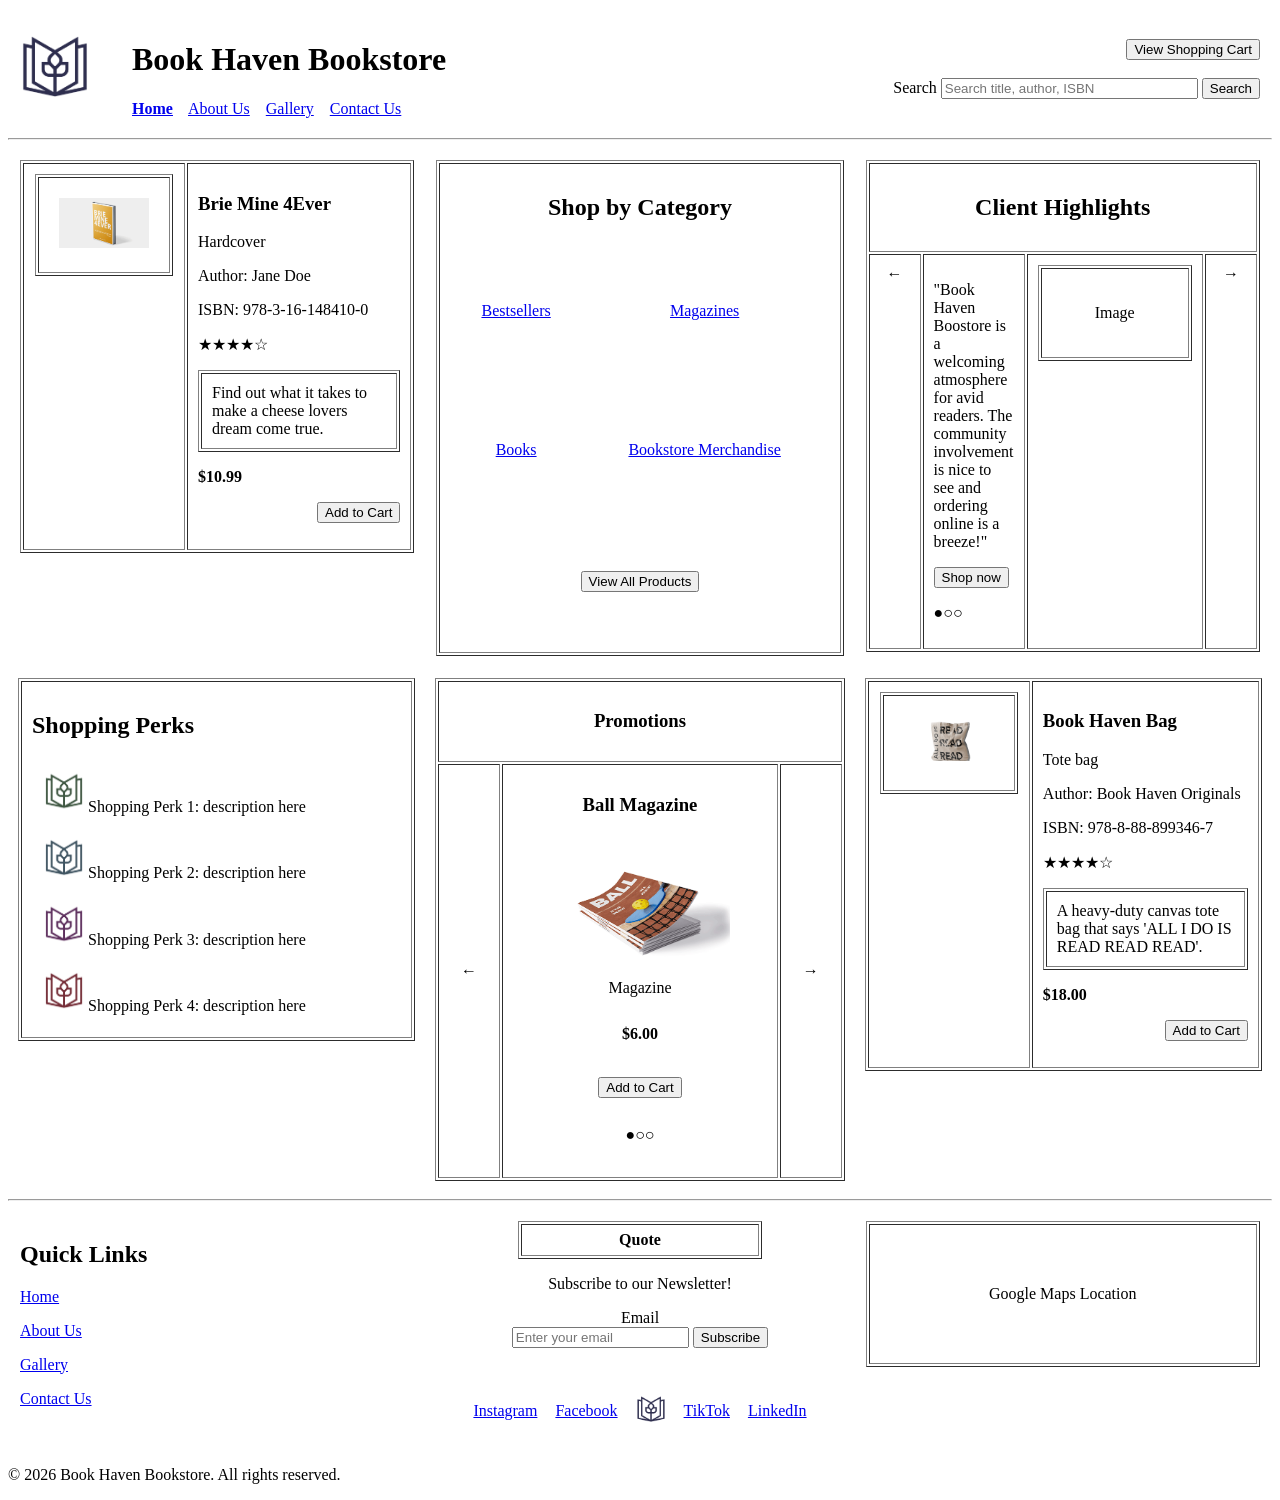
==== index.html @ 4f96eaf3 "Finished Touchstone 2.1 : Four HTML Pages" ====
<!DOCTYPE html>
<html lang="en">
    <head>
        <meta charset="UTF-8"/>
        <meta name="viewport" content="width=device-width, initial-scale=1.0"/>
        <title>Book Haven | Home</title>
        <!--Empty css stylesheet until next touchstone-->
        <link rel="stylesheet" href="style.css"/>
    </head>

    <body>
        <!--Header-->
        <header>
            <table width="100%" cellpadding="10">
                <tr valign="middle">
                    <!--Logo-->
                    <td width="90">
                        <a href="index.html">
                            <img src="images/logos/Client3_LogoPalette2_2E2E4E.png" alt="Book Haven Logo" width="70">
                        </a>
                    </td>

                    <!--Page Title + Nav-->
                    <td>
                        <h1>Book Haven Bookstore</h1>
                        <nav aria-label="Main Navigation">
                            <a href="index.html"><strong><u>Home</u></strong></a> &nbsp;&nbsp;
                            <a href="about.html">About Us</a> &nbsp;&nbsp;
                            <a href="gallery.html">Gallery</a> &nbsp;&nbsp;
                            <a href="contact.html">Contact Us</a>
                        </nav>
                    </td>
                    <!--View Shopping Cart + Search Bar-->
                    <td align="right">
                        <button type="button">View Shopping Cart</button>
                        <br><br>
                        <label for="search">Search</label>
                        <input type="search" id="search" name="search" size="30" placeholder="Search title, author, ISBN"/>
                        <button type="button">Search</button>
                    </td>
                </tr>
            </table>
        </header>
        <hr/>

        <!--Main content: 3 x 2 -->
        <main>
            <!--Row 1-->
            <table width="100%" cellpadding="10" height="100%">
                <tr valign="top">
                    <!--LEFT: Product Card-->
                    <td width="33%">
                        <section aria-label="Product Card">
                            <table width="100%" border="1" cellpadding="10" height="100%">
                                <tr valign="top">
                                    <td width="140" align="center">
                                        <table border="1" cellpadding="20" width="120">
                                            <tr>
                                                <td align="center">
                                                    <img src="images/products/Client3_Book1.png" alt="Brie Mine 4Ever Book Cover" width="90"/>
                                                </td>
                                            </tr>
                                        </table>
                                    </td>

                                    <td>
                                        <h3>Brie Mine 4Ever</h3>
                                        <!--Format Type-->
                                         <span class="format-tag">Hardcover</span>

                                        <!--Wireframe Search Reqs: Author and ISBN-->
                                        <p>Author: Jane Doe</p>
                                        <p>ISBN: 978-3-16-148410-0</p>

                                        <!--Product Rating-->
                                        <p>&#9733;&#9733;&#9733;&#9733;&#9734;</p>
                                        <table width="100%" border="1" cellpadding="10">
                                            <tr>
                                                <td>
                                                    Find out what it takes to make a cheese lovers dream come true.
                                                </td>
                                             </tr>
                                        </table>

                                        <!--Price Label-->
                                        <p><strong>$10.99</strong></p>

                                        <p align="right">
                                            <button type="button">Add to Cart</button>
                                        </p>
                                    </td>
                                </tr>
                            </table>
                        </section>
                    </td>
                    
                    <!--CENTER: Shop by Category-->
                    <td width="34%" align="center">
                        <section aria-label="Shop by Category">
                            <table width="100%" border="1" cellpadding="10" height="100%">
                                <tr>
                                    <td align="center">
                                        <h2>Shop by Category</h2>

                                        <table width="100%" cellpadding="10" height="280">
                                            <tr>
                                                <td align="center"><a href="gallery.html">Bestsellers</a></td>
                                                <td align="center"><a href="gallery.html">Magazines</a></td>
                                            </tr>
                                            <tr>
                                                <td align="center"><a href="gallery.html">Books</a></td>
                                                <td align="center"><a href="gallery.html">Bookstore Merchandise</a></td>
                                            </tr>
                                        </table>

                                        <p>&nbsp;</p>
                                        <a href="gallery.html"><button type="button">View All Products</button></a>
                                        <p>&nbsp;</p>
                                    </td>
                                </tr>
                            </table>
                        </section>
                    </td>

                    <!--RIGHT: Client Highlights-->
                    <td width="33%">
                        <section aria-label="Client Highlights">
                            <table width="100%" border="1" cellpadding="10" height="100%">
                                <tr>
                                    <td colspan="4" align="center">
                                        <h2>Client Highlights</h2>
                                    </td>
                                </tr>

                                <tr valign="top">
                                    <!--left arrow-->
                                    <td width="40" align="center">&larr;</td>

                                    <!--text on left-->
                                    <td>
                                        <p>
                                            "Book Haven Boostore is a welcoming atmosphere for avid readers. The community involvement is nice to see and ordering online is a breeze!"
                                        </p>
                                        <a href="gallery.html"><button type="button">Shop now</button></a>

                                        <p align="left">&#9679;&#9675;&#9675;</p>
                                    </td>

                                    <!--Image placeholder box on right-->
                                    <td width="180" align="center">
                                        <table width="100%" border="1" cellpadding="35">
                                            <tr>
                                                <td align="center">Image</td>
                                            </tr>
                                        </table>
                                    </td>

                                    <!--right arrow-->
                                    <td width="40" align="center">&rarr;</td>
                                </tr>
                            </table>
                        </section>
                    </td>
                </tr>
            </table>

            <table width="100%" cellpadding="10" cellspacing="0" height="100%">
                <!--Row 2-->
                <tr valign="top">
                    <!--LEFT: Shopping Perks-->
                    <td width="33%">
                        <section aria-label="Shopping Perks">
                            <table width="100%" border="1" cellpadding="10" height="100%"">
                                <tr>
                                    <td>
                                        <h2>Shopping Perks</h2>
                                        <table width="100%" cellpadding="10" height="100%">
                                            <tr>
                                                <td>
                                                    <img src="images/logos/Client3_LogoPalette2_3E5641.png" alt="Shopping Perk 1" width="40">
                                                    Shopping Perk 1: description here
                                                </td>
                                            </tr>
                                            <tr>
                                                <td>
                                                    <img src="images/logos/Client3_LogoPalette2_3F5461.png" alt="Shopping Perk 2" width="40">
                                                    Shopping Perk 2: description here
                                                </td>
                                            </tr>
                                            <tr>
                                                <td>
                                                    <img src="images/logos/Client3_LogoPalette2_5C2E5C.png" alt="Shopping Perk 3" width="40">
                                                    Shopping Perk 3: description here
                                                </td>
                                            </tr>
                                            <tr>
                                                <td>
                                                    <img src="images/logos/Client3_LogoPalette2_742C36.png" alt="Shopping Perk 4" width="40">
                                                    Shopping Perk 4: description here
                                                </td>
                                            </tr>
                                        </table>
                                    </td>
                                </tr>
                            </table>
                        </section>
                    </td>

                    <!--CENTER: Promo Carousel-->
                    <td width="34%" align="center">
                        <section aria-label="Promo Carousel">
                            <table width="100%" border="1" cellpadding="10" height="100%">
                                <tr>
                                    <td colspan="3" align="center">
                                        <h3>Promotions</h3>
                                    </td>
                                </tr>

                                <tr valign="middle">
                                    <td width="40" align="center">&larr;</td>

                                    <td align="center">
                                        <table width="100%" cellpadding="5">
                                            <tr>
                                                <h3>Ball Magazine</h3>
                                            </tr>
                                            <tr>
                                                <td align="center">
                                                    <img src="images/products/Client3_Magazine1.png" alt="Promo product image" width="180"/>
                                                </td>
                                            </tr>

                                            <br/>
                                            <!--Format Type-->
                                            <tr>
                                                <td align="center">
                                                    <span class="format-tag">Magazine</span>
                                            </tr>
                                                <td align="center">
                                                    <p><strong>$6.00</strong></p>
                                                    <br>
                                                    <button type="button">Add to Cart</button>
                                                    
                                                </td>
                                            </tr>
                                            <tr>
                                                <td colspan="2" align="center">
                                                    <p>&#9679;&#9675;&#9675;</p>
                                                </td>
                                            </tr>
                                        </table>
                                    </td>

                                    <td width="40" align="center">&rarr;</td>
                                </tr>
                            </table>
                        </section>
                    </td>

                    <!--RIGHT: Product Card-->
                    <td width="33%">
                        <section aria-label="Product Card 2">
                            <table width="100%" border="1" cellpadding="10" height="100%">
                                <tr valign="top">
                                    <td width="140" align="center">
                                        <table border="1" cellpadding="20" width="120">
                                            <tr>
                                                <td align="center">
                                                    <img src="images/products/Client3_ToteBag.png" alt="Book Haven Tote Bag" width="90"/>
                                                </td>
                                            </tr>
                                        </table>
                                    </td>

                                    <td>
                                        <!--Title-->
                                        <h3>Book Haven Bag</h3>
                                        <!--Format Type-->
                                        <span class="format-tag">Tote bag</span>

                                        <!--Wireframe Search Reqs: Author and ISBN-->
                                        <p>Author: Book Haven Originals</p>
                                        <p>ISBN: 978-8-88-899346-7</p>

                                        <!--Product Rating-->
                                        <p>&#9733;&#9733;&#9733;&#9733;&#9734;</p>
                                        <table width="100%" border="1" cellpadding="10">
                                            <tr>
                                                <td>
                                                    A heavy-duty canvas tote bag that says 'ALL I DO IS READ READ READ'.
                                                </td>
                                            </tr>
                                        </table>
                                        <!--Price Label-->
                                        <p><strong>$18.00</strong></p>
                                        <p align="right">
                                            <button type="button">Add to Cart</button>
                                        </p>
                                    </td>
                                </tr>
                            </table>
                        </section>
                    </td>
                </tr>
            </table>
        </main>

        <hr/>
        <!--Footer-->
        <footer>
            <table width="100%" cellpadding="10">
                <tr valign="top">
                    <!--Quick Links-->
                    <td width="33%">
                        <h2>Quick Links</h2>
                        <p><a href="index.html">Home</a></p>
                        <p><a href="about.html">About Us</a></p>
                        <p><a href="gallery.html">Gallery</a></p>
                        <p><a href="contact.html">Contact Us</a></p>
                    </td>
                    
                    <!--Newsletter-->
                    <td width="34%" align="center">
                        <table border="1" cellpadding="6" width="60%">
                            <tr>
                                <td align="center"><strong>Quote</strong></td>
                            </tr>
                        </table>
                        
                        <p>Subscribe to our Newsletter!</p>
                        
                        <form action="#" method="post">
                            <label for="email">Email</label><br>
                            <input type="email" id="email" name="email" placeholder="Enter your email" required/>
                            <button type="submit">Subscribe</button>
                        </form>
                        <br/>
                        
                        <br/>
                        <!--Social placeholders + logo-->
                        <table cellpadding="8">
                            <tr align="center">
                                <td><a href="#">Instagram</a></td>
                                <td><a href="#">Facebook</a></td>
                                <td>
                                    <a href="index.html">
                                        <img src="images/logos/Client3_LogoPalette2_2E2E4E.png" alt="Book Haven Logo" width="30"/>
                                    </a>
                                </td>
                                <td><a href="#">TikTok</a></td>
                                <td><a href="#">LinkedIn</a></td>
                            </tr>
                        </table>
                    </td>
                    
                    <!--Map placeholder-->
                    <td width="33%" align="center">
                        <table width="100%" border="1" cellpadding="60">
                            <tr>
                                <td align="center">Google Maps Location</td>
                            </tr>
                        </table>
                    </td>
                </tr>
            </table>

        <p>&copy; 2026 Book Haven Bookstore. All rights reserved.</p>
        </footer>
    </body>
</html>
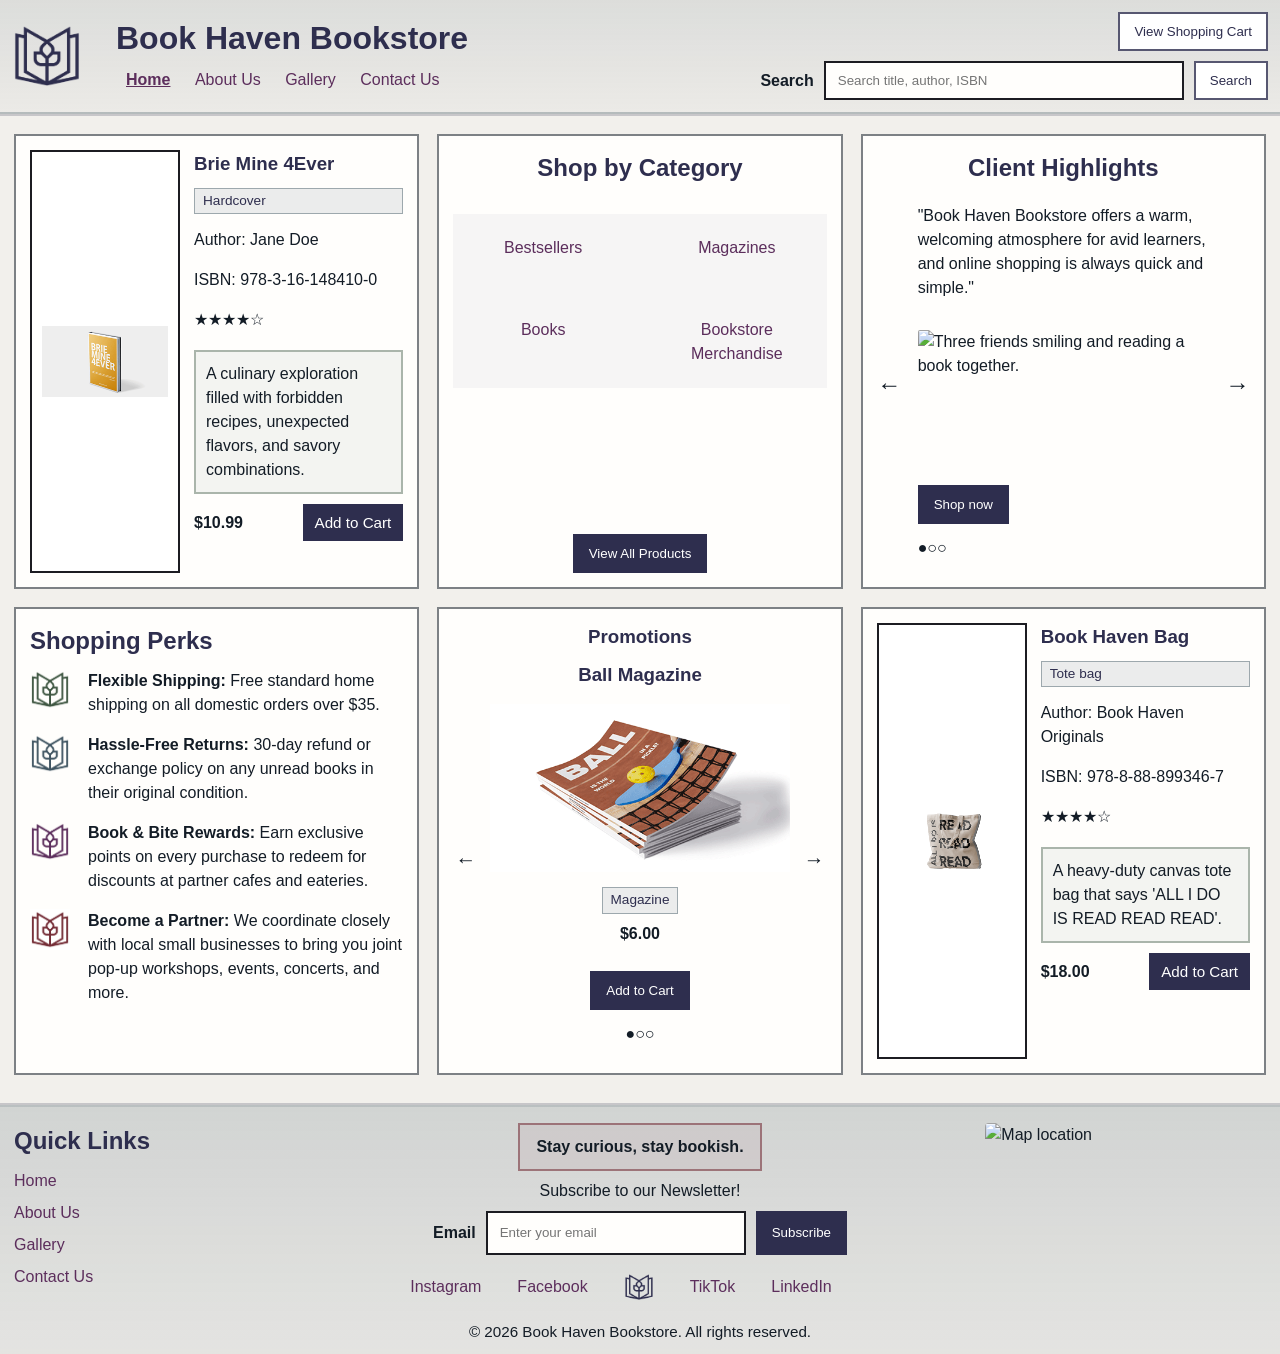
==== commit 906d420b: "Added CSS Stylesheet for Touchstone Task 2.2" ====
--- a/index.html
+++ b/index.html
@@ -4,367 +4,257 @@
         <meta charset="UTF-8"/>
         <meta name="viewport" content="width=device-width, initial-scale=1.0"/>
         <title>Book Haven | Home</title>
-        <!--Empty css stylesheet until next touchstone-->
         <link rel="stylesheet" href="style.css"/>
     </head>
 
     <body>
         <!--Header-->
-        <header>
-            <table width="100%" cellpadding="10">
-                <tr valign="middle">
-                    <!--Logo-->
-                    <td width="90">
-                        <a href="index.html">
-                            <img src="images/logos/Client3_LogoPalette2_2E2E4E.png" alt="Book Haven Logo" width="70">
-                        </a>
-                    </td>
-
-                    <!--Page Title + Nav-->
-                    <td>
-                        <h1>Book Haven Bookstore</h1>
-                        <nav aria-label="Main Navigation">
-                            <a href="index.html"><strong><u>Home</u></strong></a> &nbsp;&nbsp;
-                            <a href="about.html">About Us</a> &nbsp;&nbsp;
-                            <a href="gallery.html">Gallery</a> &nbsp;&nbsp;
-                            <a href="contact.html">Contact Us</a>
-                        </nav>
-                    </td>
-                    <!--View Shopping Cart + Search Bar-->
-                    <td align="right">
-                        <button type="button">View Shopping Cart</button>
-                        <br><br>
+        <header class="site-header">
+            <div class="container header-bar">
+                <a class="header-logo" href="index.html">
+                    <img src="images/logos/Client3_LogoPalette2_2E2E4E.png" alt="Book Haven Bookstore Logo" width="70">
+                </a>
+
+                <div class="header-main">
+                    <h1 class="site-title">Book Haven Bookstore</h1>
+
+                    <nav class="site-nav" aria-label="Main Navigation">
+                        <a class="is-active" href="index.html">Home</a>
+                        <a href="about.html">About Us</a>
+                        <a href="gallery.html">Gallery</a>
+                        <a href="contact.html">Contact Us</a>
+                    </nav>
+                </div>
+
+                <div class="header-actions">
+                    <button class="btn btn--ghost" type="button" id="openCartBtn">View Shopping Cart</button>
+
+                    <form class="search-row" action="#" method="get" role="search">
                         <label for="search">Search</label>
-                        <input type="search" id="search" name="search" size="30" placeholder="Search title, author, ISBN"/>
-                        <button type="button">Search</button>
-                    </td>
-                </tr>
-            </table>
+                        <input type="search" id="search" name="search" placeholder="Search title, author, ISBN">
+                        <button class="btn btn--ghost" type="submit">Search</button>
+                    </form>
+                </div>
+            </div>
         </header>
+        
         <hr/>
 
         <!--Main content: 3 x 2 -->
         <main>
             <!--Row 1-->
-            <table width="100%" cellpadding="10" height="100%">
-                <tr valign="top">
-                    <!--LEFT: Product Card-->
-                    <td width="33%">
-                        <section aria-label="Product Card">
-                            <table width="100%" border="1" cellpadding="10" height="100%">
-                                <tr valign="top">
-                                    <td width="140" align="center">
-                                        <table border="1" cellpadding="20" width="120">
-                                            <tr>
-                                                <td align="center">
-                                                    <img src="images/products/Client3_Book1.png" alt="Brie Mine 4Ever Book Cover" width="90"/>
-                                                </td>
-                                            </tr>
-                                        </table>
-                                    </td>
-
-                                    <td>
-                                        <h3>Brie Mine 4Ever</h3>
-                                        <!--Format Type-->
-                                         <span class="format-tag">Hardcover</span>
-
-                                        <!--Wireframe Search Reqs: Author and ISBN-->
-                                        <p>Author: Jane Doe</p>
-                                        <p>ISBN: 978-3-16-148410-0</p>
-
-                                        <!--Product Rating-->
-                                        <p>&#9733;&#9733;&#9733;&#9733;&#9734;</p>
-                                        <table width="100%" border="1" cellpadding="10">
-                                            <tr>
-                                                <td>
-                                                    Find out what it takes to make a cheese lovers dream come true.
-                                                </td>
-                                             </tr>
-                                        </table>
-
-                                        <!--Price Label-->
-                                        <p><strong>$10.99</strong></p>
-
-                                        <p align="right">
-                                            <button type="button">Add to Cart</button>
-                                        </p>
-                                    </td>
-                                </tr>
-                            </table>
-                        </section>
-                    </td>
+            <div class="container home">
+                <section class="grid-3" aria-label="Home Row 1">
+                    <!--LEFT: Product Card -->
+                    <article class="card" aria-label="Product Card">
+                        <div class="card_body product">
+                            <div class="product_img">
+                                <img src="images/products/Client3_Book1.png" alt="Brie Mine 4Ever Book Cover" width="90">
+                            </div>
+
+                            <div class="product_content">
+                                <h3>Brie Mine 4Ever</h3>
+                                <span class="format-tag">Hardcover</span>
+                                
+                                <!--Wireframe Search Reqs: Author and ISBN-->
+                                <p>Author: Jane Doe</p>
+                                <p>ISBN: 978-3-16-148410-0</p>
+
+                                <p class="rating">&#9733;&#9733;&#9733;&#9733;&#9734;</p>
+
+                                <div class="product_desc">
+                                    A culinary exploration filled with forbidden recipes, unexpected flavors, and savory combinations.
+                                </div>
+
+                                <div class="product_footer">
+                                    <p class="price">$10.99</p>
+                                    <button class="btn btn--primary" type="button">Add to Cart</button>
+                                </div>
+                            </div>
+                        </div>
+                    </article>
+
+                    <!-- CENTER: Shop by Category -->
+                    <article class="card" aria-label="Shop by Category">
+                        <div class="card_body center">
+                            <h2>Shop by Category</h2>
+
+                            <div class="category-grid" aria-label="Categories">
+                                <a href="gallery.html" class="category-link">Bestsellers</a>
+                                <a href="gallery.html" class="category-link">Magazines</a>
+                                <a href="gallery.html" class="category-link">Books</a>
+                                <a href="gallery.html" class="category-link">Bookstore Merchandise</a>
+                            </div>
+
+                            <div class="spacer"></div>
+
+                            <a href="gallery.html">
+                                <button class="btn btn--primary" type="button">View All Products</button>
+                            </a>
+                        </div>
+                    </article>
+
+                    <!-- RIGHT: Client Highlights -->
+                    <article class="card" aria-label="Client Highlights">
+                        <div class="card_body">
+                            <h2 class="center">Client Highlights</h2>
+
+                            <div class="highlights">
+                                <!-- left arrow -->
+                                <div class="highlights_arrow" aria-hidden="true">&larr;</div>
+
+                                <div class="highlights_content">
+                                    <p>
+                                        "Book Haven Bookstore offers a warm, welcoming atmosphere for avid learners, and online shopping is always quick and simple."
+                                    </p>
+
+                                    <img src="https://images.unsplash.com/photo-1739301674016-45dddb02e2dd?q=80&w=1170&auto=format&fit=crop&ixlib=rb-4.1.0&ixid=M3wxMjA3fDB8MHxwaG90by1wYWdlfHx8fGVufDB8fHx8fA%3D%3D" alt="Three friends smiling and reading a book together." class="highlights-img">
+
+                                    <a href="gallery.html">
+                                        <button class="btn btn--primary" type="button">Shop now</button>
+                                    </a>
+
+                                    <p class="dots">&#9679;&#9675;&#9675;</p>
+                                </div>
+                                <!-- right arrow -->
+                                <div class="highlights_arrow" aria-hidden="true">&rarr;</div>
+                            </div>
+                        </div>
+                    </article>
+                </section>
+
+                <!-- spacing between rows -->
+                <div class="row-gap" aria-hidden="true"></div>
+                <!--Row 2-->
+                <section class="grid-3" aria-label="Home Row 2">
+                    <!-- LEFT: Shopping Perks -->
+                    <article class="card" aria-label="Shopping Perks">
+                        <div class="card_body">
+                            <h2>Shopping Perks</h2>
+
+                            <ul class="perks" aria-label="Shopping perks list">
+                                <li class="perks_item">
+                                    <img src="images/logos/Client3_LogoPalette2_3E5641.png" alt="Shopping Perk 1" width="40">
+                                    <div><strong>Flexible Shipping:</strong> Free standard home shipping on all domestic orders over $35.</div>
+                                </li>
+                                <li class="perks_item">
+                                    <img src="images/logos/Client3_LogoPalette2_3F5461.png" alt="Shopping Perk 2" width="40">
+                                    <div><strong>Hassle-Free Returns:</strong> 30-day refund or exchange policy on any unread books in their original condition.</div>
+                                </li>
+                                <li class="perks_item">
+                                    <img src="images/logos/Client3_LogoPalette2_5C2E5C.png" alt="Shopping Perk 3" width="40">
+                                    <div><strong>Book & Bite Rewards:</strong> Earn exclusive points on every purchase to redeem for discounts at partner cafes and eateries.</div>
+                                </li>
+                                <li class="perks_item">
+                                    <img src="images/logos/Client3_LogoPalette2_742C36.png" alt="Shopping Perk 4" width="40">
+                                    <div><strong>Become a Partner:</strong> We coordinate closely with local small businesses to bring you joint pop-up workshops, events, concerts, and more.</div>
+                                </li>
+                            </ul>
+                        </div>
+                    </article>
+
+                    <!-- Promo Carousel -->
+                    <article class="card" aria-label="Promo Carousel">
+                        <div class="card_body center">
+                            <h3>Promotions</h3>
+
+                            <div class="promo">
+                                <div class="promo_arrow" aria-hidden="true">&larr;</div>
+
+                                <div class="promo_content">
+                                    <h3 class="promo_title">Ball Magazine</h3>
+
+                                    <img src="images/products/Client3_Magazine1.png" alt="Promotion Ball Magazine" width="180">
+
+                                    <div>
+                                        <span class="format-tag">Magazine</span>
+                                    </div>
+
+                                    <p class="price">$6.00</p>
+
+                                    <button class="btn btn--primary" type="button">Add to Cart</button>
+
+                                    <p class="dots">&#9679;&#9675;&#9675;</p>
+                                </div>
+
+                                <div class="promo_arrow" aria-hidden="true">&rarr;</div>
+                            </div>
+                        </div>
+                    </article>
+
+                    <!-- RIGHT: Product Card 2 -->
+                    <article class="card" aria-label="Product Card 2">
+                        <div class="card_body product">
+                            <div class="product_img">
+                                <img src="images/products/Client3_ToteBag.png" alt="Book Haven Tote Bag" width="90">
+                            </div>
+
+                            <div class="product_content">
+                                <h3>Book Haven Bag</h3>
+
+                                <span class="format-tag">Tote bag</span>
+
+                                <!--Wireframe Search Reqs: Author and ISBN-->
+                                <p>Author: Book Haven Originals</p>
+                                <p>ISBN: 978-8-88-899346-7</p>
+
+                                <p class="rating">&#9733;&#9733;&#9733;&#9733;&#9734;</p>
+
+                                <div class="product_desc">
+                                    A heavy-duty canvas tote bag that says 'ALL I DO IS READ READ READ'.
+                                </div>
+
+                                <div class="product_footer">
+                                    <p class="price">$18.00</p>
+                                    <button class="btn btn--primary" type="button">Add to Cart</button>
+                                </div>
+                            </div>
+                        </div>
+                    </article>
+                </section>
+            </div>
+        </main>
+
+        <hr/>
+
+        <!-- Footer -->
+        <footer class="site-footer">
+            <div class="container footer-grid">
+                <section>
+                    <h2>Quick Links</h2>
+                    <p><a href="index.html">Home</a></p>
+                    <p><a href="about.html">About Us</a></p>
+                    <p><a href="gallery.html">Gallery</a></p>
+                    <p><a href="contact.html">Contact Us</a></p>
+                </section>
+                
+                <section class="footer-center">
+                    <div class="quote-box"><strong>Stay curious, stay bookish.</strong></div>
+                    <p>Subscribe to our Newsletter!</p>
                     
-                    <!--CENTER: Shop by Category-->
-                    <td width="34%" align="center">
-                        <section aria-label="Shop by Category">
-                            <table width="100%" border="1" cellpadding="10" height="100%">
-                                <tr>
-                                    <td align="center">
-                                        <h2>Shop by Category</h2>
-
-                                        <table width="100%" cellpadding="10" height="280">
-                                            <tr>
-                                                <td align="center"><a href="gallery.html">Bestsellers</a></td>
-                                                <td align="center"><a href="gallery.html">Magazines</a></td>
-                                            </tr>
-                                            <tr>
-                                                <td align="center"><a href="gallery.html">Books</a></td>
-                                                <td align="center"><a href="gallery.html">Bookstore Merchandise</a></td>
-                                            </tr>
-                                        </table>
-
-                                        <p>&nbsp;</p>
-                                        <a href="gallery.html"><button type="button">View All Products</button></a>
-                                        <p>&nbsp;</p>
-                                    </td>
-                                </tr>
-                            </table>
-                        </section>
-                    </td>
-
-                    <!--RIGHT: Client Highlights-->
-                    <td width="33%">
-                        <section aria-label="Client Highlights">
-                            <table width="100%" border="1" cellpadding="10" height="100%">
-                                <tr>
-                                    <td colspan="4" align="center">
-                                        <h2>Client Highlights</h2>
-                                    </td>
-                                </tr>
-
-                                <tr valign="top">
-                                    <!--left arrow-->
-                                    <td width="40" align="center">&larr;</td>
-
-                                    <!--text on left-->
-                                    <td>
-                                        <p>
-                                            "Book Haven Boostore is a welcoming atmosphere for avid readers. The community involvement is nice to see and ordering online is a breeze!"
-                                        </p>
-                                        <a href="gallery.html"><button type="button">Shop now</button></a>
-
-                                        <p align="left">&#9679;&#9675;&#9675;</p>
-                                    </td>
-
-                                    <!--Image placeholder box on right-->
-                                    <td width="180" align="center">
-                                        <table width="100%" border="1" cellpadding="35">
-                                            <tr>
-                                                <td align="center">Image</td>
-                                            </tr>
-                                        </table>
-                                    </td>
-
-                                    <!--right arrow-->
-                                    <td width="40" align="center">&rarr;</td>
-                                </tr>
-                            </table>
-                        </section>
-                    </td>
-                </tr>
-            </table>
-
-            <table width="100%" cellpadding="10" cellspacing="0" height="100%">
-                <!--Row 2-->
-                <tr valign="top">
-                    <!--LEFT: Shopping Perks-->
-                    <td width="33%">
-                        <section aria-label="Shopping Perks">
-                            <table width="100%" border="1" cellpadding="10" height="100%"">
-                                <tr>
-                                    <td>
-                                        <h2>Shopping Perks</h2>
-                                        <table width="100%" cellpadding="10" height="100%">
-                                            <tr>
-                                                <td>
-                                                    <img src="images/logos/Client3_LogoPalette2_3E5641.png" alt="Shopping Perk 1" width="40">
-                                                    Shopping Perk 1: description here
-                                                </td>
-                                            </tr>
-                                            <tr>
-                                                <td>
-                                                    <img src="images/logos/Client3_LogoPalette2_3F5461.png" alt="Shopping Perk 2" width="40">
-                                                    Shopping Perk 2: description here
-                                                </td>
-                                            </tr>
-                                            <tr>
-                                                <td>
-                                                    <img src="images/logos/Client3_LogoPalette2_5C2E5C.png" alt="Shopping Perk 3" width="40">
-                                                    Shopping Perk 3: description here
-                                                </td>
-                                            </tr>
-                                            <tr>
-                                                <td>
-                                                    <img src="images/logos/Client3_LogoPalette2_742C36.png" alt="Shopping Perk 4" width="40">
-                                                    Shopping Perk 4: description here
-                                                </td>
-                                            </tr>
-                                        </table>
-                                    </td>
-                                </tr>
-                            </table>
-                        </section>
-                    </td>
-
-                    <!--CENTER: Promo Carousel-->
-                    <td width="34%" align="center">
-                        <section aria-label="Promo Carousel">
-                            <table width="100%" border="1" cellpadding="10" height="100%">
-                                <tr>
-                                    <td colspan="3" align="center">
-                                        <h3>Promotions</h3>
-                                    </td>
-                                </tr>
-
-                                <tr valign="middle">
-                                    <td width="40" align="center">&larr;</td>
-
-                                    <td align="center">
-                                        <table width="100%" cellpadding="5">
-                                            <tr>
-                                                <h3>Ball Magazine</h3>
-                                            </tr>
-                                            <tr>
-                                                <td align="center">
-                                                    <img src="images/products/Client3_Magazine1.png" alt="Promo product image" width="180"/>
-                                                </td>
-                                            </tr>
-
-                                            <br/>
-                                            <!--Format Type-->
-                                            <tr>
-                                                <td align="center">
-                                                    <span class="format-tag">Magazine</span>
-                                            </tr>
-                                                <td align="center">
-                                                    <p><strong>$6.00</strong></p>
-                                                    <br>
-                                                    <button type="button">Add to Cart</button>
-                                                    
-                                                </td>
-                                            </tr>
-                                            <tr>
-                                                <td colspan="2" align="center">
-                                                    <p>&#9679;&#9675;&#9675;</p>
-                                                </td>
-                                            </tr>
-                                        </table>
-                                    </td>
-
-                                    <td width="40" align="center">&rarr;</td>
-                                </tr>
-                            </table>
-                        </section>
-                    </td>
-
-                    <!--RIGHT: Product Card-->
-                    <td width="33%">
-                        <section aria-label="Product Card 2">
-                            <table width="100%" border="1" cellpadding="10" height="100%">
-                                <tr valign="top">
-                                    <td width="140" align="center">
-                                        <table border="1" cellpadding="20" width="120">
-                                            <tr>
-                                                <td align="center">
-                                                    <img src="images/products/Client3_ToteBag.png" alt="Book Haven Tote Bag" width="90"/>
-                                                </td>
-                                            </tr>
-                                        </table>
-                                    </td>
-
-                                    <td>
-                                        <!--Title-->
-                                        <h3>Book Haven Bag</h3>
-                                        <!--Format Type-->
-                                        <span class="format-tag">Tote bag</span>
-
-                                        <!--Wireframe Search Reqs: Author and ISBN-->
-                                        <p>Author: Book Haven Originals</p>
-                                        <p>ISBN: 978-8-88-899346-7</p>
-
-                                        <!--Product Rating-->
-                                        <p>&#9733;&#9733;&#9733;&#9733;&#9734;</p>
-                                        <table width="100%" border="1" cellpadding="10">
-                                            <tr>
-                                                <td>
-                                                    A heavy-duty canvas tote bag that says 'ALL I DO IS READ READ READ'.
-                                                </td>
-                                            </tr>
-                                        </table>
-                                        <!--Price Label-->
-                                        <p><strong>$18.00</strong></p>
-                                        <p align="right">
-                                            <button type="button">Add to Cart</button>
-                                        </p>
-                                    </td>
-                                </tr>
-                            </table>
-                        </section>
-                    </td>
-                </tr>
-            </table>
-        </main>
-
-        <hr/>
-        <!--Footer-->
-        <footer>
-            <table width="100%" cellpadding="10">
-                <tr valign="top">
-                    <!--Quick Links-->
-                    <td width="33%">
-                        <h2>Quick Links</h2>
-                        <p><a href="index.html">Home</a></p>
-                        <p><a href="about.html">About Us</a></p>
-                        <p><a href="gallery.html">Gallery</a></p>
-                        <p><a href="contact.html">Contact Us</a></p>
-                    </td>
+                    <form class="newsletter-form" action="#" method="post">
+                        <label for="email">Email</label>
+                        <input type="email" id="email" name="email" placeholder="Enter your email" required>
+                        <button class="btn btn--primary" type="submit">Subscribe</button>
+                    </form>
                     
-                    <!--Newsletter-->
-                    <td width="34%" align="center">
-                        <table border="1" cellpadding="6" width="60%">
-                            <tr>
-                                <td align="center"><strong>Quote</strong></td>
-                            </tr>
-                        </table>
-                        
-                        <p>Subscribe to our Newsletter!</p>
-                        
-                        <form action="#" method="post">
-                            <label for="email">Email</label><br>
-                            <input type="email" id="email" name="email" placeholder="Enter your email" required/>
-                            <button type="submit">Subscribe</button>
-                        </form>
-                        <br/>
-                        
-                        <br/>
-                        <!--Social placeholders + logo-->
-                        <table cellpadding="8">
-                            <tr align="center">
-                                <td><a href="#">Instagram</a></td>
-                                <td><a href="#">Facebook</a></td>
-                                <td>
-                                    <a href="index.html">
-                                        <img src="images/logos/Client3_LogoPalette2_2E2E4E.png" alt="Book Haven Logo" width="30"/>
-                                    </a>
-                                </td>
-                                <td><a href="#">TikTok</a></td>
-                                <td><a href="#">LinkedIn</a></td>
-                            </tr>
-                        </table>
-                    </td>
-                    
-                    <!--Map placeholder-->
-                    <td width="33%" align="center">
-                        <table width="100%" border="1" cellpadding="60">
-                            <tr>
-                                <td align="center">Google Maps Location</td>
-                            </tr>
-                        </table>
-                    </td>
-                </tr>
-            </table>
-
-        <p>&copy; 2026 Book Haven Bookstore. All rights reserved.</p>
+                    <nav class="social" aria-label="Social Links">
+                        <a href="#">Instagram</a>
+                        <a href="#">Facebook</a>
+                        <a href="index.html">
+                            <img src="images/logos/Client3_LogoPalette2_2E2E4E.png" alt="Book Haven Logo" width="30">
+                        </a>
+                        <a href="#">TikTok</a>
+                        <a href="#">LinkedIn</a>
+                    </nav>
+                </section>
+                
+                <section>
+                    <img src="https://images.unsplash.com/photo-1584972191378-d70853fc47fc?q=80&w=1170&auto=format&fit=crop&ixlib=rb-4.1.0&ixid=M3wxMjA3fDB8MHxwaG90by1wYWdlfHx8fGVufDB8fHx8fA%3D%3D" alt="Map location" class="footer-map-img">
+                </section>
+            </div>
+            
+            <p class="footer-copy">&copy; 2026 Book Haven Bookstore. All rights reserved.</p>
         </footer>
     </body>
 </html>
--- a/style.css
+++ b/style.css
@@ -0,0 +1,866 @@
+/* ========================================================
+Book Haven Bookstore - Touchstone 2.2
+External Stylesheet
+
+Theme requirements (Task 1):
+- Color Palette 2: #2E2E4E, #5C2E5C, #3F5461, #3E5641, #742C36
+- Font Color: Bookish Black #131C26
+- Typography Option 2: Arial (headings), Calibri (body), Comfortaa (accent)
+
+Notes:
+- Desktop: 1440 + mobile stacking 390
+======================================================== */
+
+*,
+*::before,
+*::after { box-sizing: border-box; }
+
+:root {
+    /* Font Color */
+    --ink: #131C26; /* Bookish Black */
+    /* Palette 2 */
+    --c1: #2E2E4E;
+    --c2: #5C2E5C;
+    --c3: #3F5461;
+    --c4: #3E5641;
+    --c5: #742C36;
+
+    /* Base */
+    --bg: #F2F0EC;  /* Paper tone */
+    --paper: #ffffff;
+    --line: #cfcfd6;
+    --border: #1c1c22;
+
+    --radius: 10px;
+    --shadow: 0 2px 10px rgba(19, 28, 38, 0.08);
+
+    --container: 1440px;
+    --gap: 18px;
+}
+
+html, body { 
+    margin: 0;
+    padding: 0;
+}
+
+body{
+    font-family: Arial, "Segoe UI", sans-serif;
+    color: var(--ink);
+    background: var(--bg);
+    line-height: 1.5;
+    overflow-x: hidden;  /* Prevents horizontal scroll */
+}
+
+img{
+    max-width: 100%;
+    height: auto;
+    display: block;
+}
+
+a{
+    color: var(--c1);
+    text-decoration: none;
+}
+
+a:hover{ text-decoration: underline; }
+
+hr{
+    border: none;
+    border-top: 2px solid var(--line);
+    margin: 0;
+}
+
+.center{ text-align: center; }
+
+/* ========== Container ========== */
+.container{
+    max-width: var(--container);
+    margin: 0 auto;
+    padding: 0 14px;
+}
+
+/* ========== Card / Boxes ========== */
+.card{
+    background: var(--paper);
+    border: 2px solid var(--border);
+    border-radius: 0;
+    box-shadow: none;
+    overflow: hidden;
+    /* Fill vertical space */
+    display: flex;
+    flex-direction: column;
+}
+
+.card_body{
+    padding: 14px;
+    display: flex;
+    flex-direction: column;
+    flex-grow: 1;
+}
+
+/* ========== Buttons ========== */
+.btn{
+    border: 2px solid var(--border);
+    background: #fff;
+    color: var(--ink);
+    padding: 10px 14px;
+    border-radius: 0;
+    font-family: Arial, Helvetica, sans-serif;
+    cursor: pointer;
+}
+
+.btn--primary{
+    background: #fff;
+    color: var(--ink);
+}
+
+.btn--ghost{
+    background: #fff;
+    color: var(--ink);
+}
+
+/* ========== Headings ========== */
+h1, h2, h3{
+    font-family: Arial, Helvetica, sans-serif;
+    color: #000;
+    margin: 0 0 10px 0;
+}
+
+p{ margin: 8px 0; }
+
+/* ========== Header ========== */
+.site-header{ background: var(--paper); }
+
+.header-bar{
+    display:grid;
+    grid-template-columns: 90px 1fr auto;
+    gap: 14px;
+    align-items: center;
+    padding: 12px 12px;
+}
+
+.site-title{ margin: 0; }
+
+.site-nav a{
+    display: inline-block;
+    padding:6px 10px;
+    border-radius: 0;
+}
+
+.site-nav .is-active{
+    font-weight: 800;
+    text-decoration: underline;
+}
+
+.header-actions{
+    display: grid;
+    gap: 10px;
+    justify-items: end;
+}
+
+.search-row{
+    display: flex;
+    align-items: center;
+    gap: 10px;
+}
+
+.search-row label{ font-weight: 700; }
+
+.search-row input[type="search"]{
+    padding: 10px 12px;
+    border: 2px solid var(--border);
+    border-radius: 0;
+    width: 360px;
+    max-width: 48vw;
+}
+
+/* ========== Main spacing ========== */
+main{ padding: 18px 0 28px; }
+
+.row-gap{ height: 18px; }
+
+/* ========== Shared 3 Column Grids (HOME) ========== */
+.grid-3{
+    display: grid;
+    grid-template-columns: repeat(auto-fit, minmax(320px, 1fr));
+    gap: var(--gap);
+    align-items: stretch;
+}
+
+/* ========== Product card layout (HOME + GALLERY) ========== */
+.product{
+    display: grid;
+    grid-template-columns: 150px 1fr;
+    gap: 14px;
+    /* Force full available height */
+    align-items: stretch;
+    height: 100%;
+    min-width: 0;
+}
+
+.product_img{
+    border: 2px solid var(--border);
+    background: #fff;
+    min-height: 170px;
+    display: grid;
+    place-items: center;
+    padding: 10px;
+    /* Prevent Image wrapper */
+    max-width: 100%;
+    width: 100%;
+}
+
+.product_img img{
+    width: 100%;
+    height: 100%;
+    object-fit: contain;
+}
+
+.product_content h3{ margin-top: 0; }
+
+.product_content{
+    display: flex;
+    flex-direction: column;
+    height: 100%;
+    min-height: 0;
+}
+
+.format-tag{
+    display: inline-block;
+    padding: 2px 8px;
+    border: 1px solid var(--border);
+    background: #fff;
+    font-size: 0.85rem;
+    margin-bottom: 6px;
+}
+
+.product_desc{
+    border: 2px solid var(--border);
+    padding: 10px;
+    min-height: 86px;
+    margin: 10px 0;
+    background: #fff;
+}
+
+.product_footer{
+    display: flex;
+    justify-content: space-between;
+    align-items: center;
+    gap: 10px;
+}
+
+.price{
+    margin: 0;
+    font-weight: 800;
+}
+
+/* ========== Shop by Category (HOME) ========== */
+.category-grid{
+    width: 100%;
+    display: grid;
+    grid-template-columns: 1fr 1fr;
+    gap: 14px;
+    margin-top: 18px;
+    margin-bottom: 45px;
+    min-height: 120px;
+}
+
+.category-link{
+    display: block;
+    padding: 22px 12px;
+    color: #0b57d0;
+}
+
+.card_body.center > a{
+    margin-top: auto !important;
+}
+
+.spacer{ height: 18px; }
+
+/* ========== Client Highlights (HOME) ========== */
+.highlights{
+    display: grid;
+    grid-template-columns: 25px 1fr 25px;
+    gap: 16px;
+    align-items: center;
+    position: relative;
+}
+
+.highlights_content{
+    display: flex;
+    flex-direction: column;
+    width: 100%;
+}
+
+.highlights_content p:first-of-type{
+    margin-bottom: 15px;
+}
+
+.highlights_content .btn,
+.highlights_content button{
+    margin-bottom: 12px;
+}
+
+.highlights_content img{
+    width: 100%;
+    height: 140px;
+    object-fit: cover;
+    border-radius: 2px;
+    margin-top: 15px;
+}
+
+.highlights_content a{
+    margin-top: 15px;
+    display: inline-block;
+}
+
+.highlights_arrow{
+    text-align: center;
+    font-size: 1.5rem;
+    cursor: pointer;
+    user-select: none;
+}
+
+/* Placeholders (Image + Google Map) */
+.img-placeholder,
+.map-placeholder{
+    border: 2px solid var(--border);
+    background: #fff;
+    min-height: 180px;
+    display: grid;
+    place-items: center;
+    color: #444;
+    width: 100%;
+}
+
+/* ========== Shopping Perks (HOME) ========== */
+.perks{
+    list-style: none;
+    padding: 0;
+    margin: 0;
+    display: flex;
+    flex-direction: column;
+    gap: 16px;
+}
+
+.perks_item{
+    display: grid;
+    grid-template-columns: 44px 1fr;
+    gap: 14px;
+    align-items: start;
+}
+
+.perks_item img{
+    width: 40px;
+    height: auto;
+}
+
+/* ========== Promotions (HOME) ========== */
+.promo{
+    display: grid;
+    grid-template-columns: 25px 1fr 25px;
+    gap: 12px;
+    align-items: center;
+    height: 100%;
+}
+
+.promo_arrow{
+    text-align: center;
+    font-size: 1.3rem;
+}
+
+.promo_content{
+    display: flex;
+    flex-direction: column;
+    align-items: center;
+    height: 100%;
+    justify-content: flex-start;
+}
+
+.promo_content img{
+    margin: 5px 0 15px 0;
+    max-height: 180px;
+    width: auto;
+    object-fit: contain;
+}
+
+.promo_content .format-tag{
+    margin-bottom: 8px;
+    display: inline-block;
+}
+
+.promo_content .price{
+    font-weight: bold;
+    margin-bottom: 25px;
+}
+
+.promo_content .btn,
+.promo_content button{
+    margin-top: auto;
+    margin-bottom: 12px;
+}
+
+.dots{
+    margin-top: auto;
+    padding-bottom: 5px;
+}
+
+.promo-label{
+    margin: 6px 0 0;
+    font-weight: 700;
+}
+
+/* ========== About Page Layout ========== */
+.about-grid{
+    display: grid;
+    grid-template-columns: 36% 26% 34%;
+    gap: var(--gap);
+    align-items: stretch;
+    width:100%;
+    max-width: 100%;
+    box-sizing: border-box;
+}
+
+.about-grid article[aria-label="Hours of Operation"] .card_body{
+    display: flex;
+    flex-direction: column;
+    justify-content: space-between;
+    height: 100%;
+}
+
+.about-img{
+    width: 100%;
+    height: 200px;
+    object-fit: cover;
+}
+
+.hours-box{
+    border: 2px solid var(--border);
+    padding: 10px;
+    text-align: left;
+    background: #fff;
+}
+
+.divider{
+    border-top: 2px solid var(--line);
+    margin: 14px 0;
+}
+
+.contact-mini-form{
+    display: flex;
+    flex-direction: column;
+    gap: 12px;
+    width: 100%;
+    box-sizing: border-box;
+    flex: 1;
+}
+
+.field label{
+    display: block;
+    font-weight: 700;
+    margin-bottom: 6px;
+}
+
+.field input,
+.field textarea{
+    width: 100%;
+    padding: 10px 12px;
+    box-sizing: border-box;
+    border: 2px solid var(--border);
+    border-radius: 0;
+    font: inherit;
+}
+
+.form-actions{
+    margin-top: auto;
+    display: flex;
+    justify-content: flex-end;
+    gap: 12px;
+}
+
+/* ========== Gallery Page Layout ========== */
+.gallery-heading{
+    display: grid;
+    grid-template-columns: 250px 1fr 280px;
+    align-items: center;
+    gap: var(--gap);
+    margin-bottom: 14px;
+}
+
+.gallery-heading_title{
+    text-align: center;
+    margin: 0;
+}
+
+.alert{
+    border: 2px solid var(--border);
+    padding: 8px;
+    text-align: center;
+    background: #fff;
+}
+
+.gallery-grid{
+    display: grid;
+    grid-template-columns: repeat(3, 1fr);
+    gap: var(--gap);
+    align-items: stretch;
+}
+
+.gallery-grid .card{
+    display: flex;
+    flex-direction: column;
+    justify-content: space-between;
+    height: 100%;
+}
+
+/* Forces textarea to grow and fill card height */
+.gallery-grid .product_content{
+    flex: 1;
+}
+
+/* Push price and button to absolute bottom */
+.gallery-grid .product_footer{
+    margin-top: auto !important;
+}
+
+.product_footer button,
+.product_footer .btn--primary,
+.gallery-grid .card button{
+    white-space: nowrap;
+    font-size: 0.95rem;
+    padding: 8px 10px;
+}
+
+.product-card{ min-height: 320px; }
+
+/* ========== Contact Page Layout ========== */
+.contact-grid{
+    display: grid;
+    grid-template-columns: 1fr 1fr 1fr;
+    gap: var(--gap);
+    align-items: stretch;
+}
+
+.community-img{
+    width: 100%;
+    height: 120px;
+    object-fit: cover;
+}
+
+.col-gap{
+    height: 14px;
+}
+
+.contact-col{
+    display: flex;
+    flex-direction: column;
+}
+
+.contact-col .card{
+    flex: 1;
+    display: flex;
+    flex-direction: column;
+}
+
+.contact-form{
+    display: grid;
+    gap: 12px;
+}
+
+.events{
+    margin: 0;
+    padding-left: 18px;
+}
+
+.events li{
+    margin: 10px 0;
+    padding-bottom: 10px;
+    border-bottom: 2px solid var(--line);
+}
+
+.events li:last-child{
+    border-bottom: none;
+    padding-bottom: 0;
+}
+
+/* ========== Footer ========== */
+.site-footer{
+    background: #dedee6;
+    padding: 16px 0 10px;
+}
+
+.footer-grid{
+    display: grid;
+    grid-template-columns: 1fr 1fr 1fr;
+    gap: var(--gap);
+    align-items: start;
+}
+
+.footer-center{ text-align: center; }
+
+.quote-box{
+    display: inline-block;
+    border: 2px solid var(--border);
+    padding: 10px 16px;
+    background: #fff;
+}
+
+.newsletter-form{
+    display: grid;
+    grid-template-columns: auto 1fr auto;
+    gap: 10px;
+    align-items: center;
+    justify-content: center;
+    max-width: 560px;
+    margin: 8px auto 0;
+}
+
+.newsletter-form label{
+    font-weight: 700;
+    justify-self: end;
+    white-space: nowrap;
+}
+
+.newsletter-form input[type="email"]{
+    width: 100%;
+    min-width: 260px;
+    padding: 10px 12px;
+    border: 2px solid var(--border);
+    border-radius: 0;
+    height: 44px;
+}
+
+.newsletter-form button{
+    height: 44px;
+    padding: 0 14px;
+    white-space: nowrap;
+}
+
+.social{
+    display: flex;
+    justify-content:center;
+    align-items: center;
+    flex-wrap: wrap;
+    gap: 14px;
+    margin-top: 10px;
+    margin-left: -38px;
+}
+
+.footer-map-img{
+    width: 70%;
+    height: 120px;
+    object-fit: cover;
+    border-radius: 4px;
+    display: block;
+    margin-left: auto;
+}
+
+.footer-copy{
+    margin: 12px 0 0;
+    text-align: center;
+    font-size: 0.95rem;
+}
+
+/* =========================================================
+   COZY MULTI-GENERATION COLOR THEME (Palette 2)
+   overrides earlier rules.
+   ========================================================= */
+
+/* 1) Background + base text */
+body{
+  background: #F2F0EC;              /* warm paper (still neutral) */
+  color: var(--ink);
+}
+
+/* 2) Header + footer panels */
+.site-header{
+  background: linear-gradient(180deg, rgba(63, 84, 97, 0.12), rgba(63, 84, 97, 0.04));
+  border-bottom: 2px solid rgba(63, 84, 97, 0.25);
+}
+
+.site-footer{
+  background: linear-gradient(180deg, rgba(63,84,97,0.18), rgba(63,84,97,0.08));
+  border-top: 2px solid rgba(63,84,97,0.25);
+}
+
+/* 3) Cards: softer border, slightly warmer */
+.card{
+  background: #FFFEFC;
+  border-color: rgba(19,28,38,0.55);
+}
+
+/* 4) Headings: use deep indigo for bookstore feel */
+h1, h2, h3{
+  color: var(--c1);
+}
+
+/* 5) Links */
+a{
+  color: var(--c2);  /* plum = friendly, readable */
+}
+a:hover{
+  color: var(--c5);  /* warm wine on hover */
+}
+
+/* 6) Buttons: primary/secondary feel */
+.btn{
+  background: #fff;
+  border-color: rgba(46,46,78,0.80);
+  color: var(--c1);
+}
+
+.btn:hover{
+  background: rgba(46,46,78,0.08);
+}
+
+.btn:focus-visible{
+  outline: 3px solid rgba(116,44,54,0.45); /* c5 glow */
+  outline-offset: 2px;
+}
+
+/* For .btn--primary anywhere, cozy feel */
+.btn--primary{
+  background: var(--c1);
+  border-color: var(--c1);
+  color: #fff;
+}
+.btn--primary:hover{
+  background: #24243F; /* darker indigo */
+}
+
+/* 7) Form fields: gentle tint + accessible focus */
+input[type="search"],
+input[type="email"],
+input[type="text"],
+input[type="tel"],
+textarea{
+  background: #FFFEFC;
+  border-color: rgba(19,28,38,0.55);
+}
+
+input:focus,
+textarea:focus{
+  outline: 3px solid rgba(62,86,65,0.35); /* c4 (green) */
+  outline-offset: 2px;
+}
+
+/* 8) Product accents */
+.format-tag{
+  background: rgba(63,84,97,0.10);  /* c3 tint */
+  border-color: rgba(63,84,97,0.45);
+  color: var(--c1);
+}
+
+.product_desc{
+  background: rgba(62,86,65,0.06);  /* c4 tint */
+  border-color: rgba(62,86,65,0.40);
+}
+
+/* 9) Category links area (subtle panel look) */
+.category-grid{
+  background: rgba(46,46,78,0.04);
+  border-radius: 0;
+}
+
+.category-link{
+  color: var(--c2);
+}
+.category-link:hover{
+  background: rgba(92,46,92,0.08);
+  text-decoration: none;
+}
+
+/* 10) Alerts / success message style */
+.alert{
+  background: rgba(62,86,65,0.10);
+  border-color: rgba(62,86,65,0.50);
+  color: var(--c4);
+}
+
+/* 11) Quote box: make it feel special */
+.quote-box{
+  background: rgba(116,44,54,0.06); /* c5 tint */
+  border-color: rgba(116,44,54,0.55);
+  color: var(--ink);
+}
+
+/* 12) Social icons: keep centered and add gentle hover */
+.social a{
+  padding: 6px 10px;
+  border: 1px solid transparent;
+}
+.social a:hover{
+  border-color: rgba(46,46,78,0.35);
+  background: rgba(46,46,78,0.06);
+  text-decoration: none;
+}
+
+/* 13) Optional: a calmer line color across site */
+hr{
+  border-top-color: rgba(46,46,78,0.22);
+}
+
+
+
+/* ========== Responsive ========== */
+@media (max-width: 950px){
+    .header-bar{
+        grid-template-columns: 72px 1fr;
+        grid-template-areas: "logo title" "actions actions";
+    }
+    
+    .header-logo{ grid-area: logo; }
+    .header-main{ grid-area: title; }
+    
+    .header-actions{
+        grid-area: actions;
+        justify-items: start;
+    }
+
+    .search-row input[type="search"]{
+        width: 100%;
+        max-width: 520px;
+    }
+
+    .grid-3{ grid-template-columns: 1fr; }
+    .gallery-grid{ grid-template-columns: 1fr; }
+    .about-grid{ grid-template-columns: 1fr; }
+    .contact-grid{ grid-template-columns: 1fr; }
+    .footer-grid{ grid-template-columns: 1fr; }
+    .product{ grid-template-columns: 140px 1fr; }
+
+    .highlights{
+        grid-template-columns: 30px 1fr 30px;
+        grid-template-areas: "left text right" "img img img";
+        align-items: start;
+    }
+
+    .highlights_arrow:first-child{ grid-area: left; }
+    .highlights_text{ grid-area: text; }
+    .highlights_arrow:last-child{ grid-area: right; }
+    .img-placeholder{ grid-area: img; }
+
+    .newsletter-form{
+        grid-template-columns: 1fr;
+        justify-items: stretch;
+        max-width: 420px;
+    }
+
+    .newsletter-form label{
+        justify-self: start;
+    }
+
+    .newsletter-form input[type="email"]{
+        min-width: 0;
+    }
+}
+
+@media (max-width: 420px){
+    .search-row{
+        flex-wrap: wrap;
+        align-items: stretch;
+    }
+    .search-row input[type="search"]{
+        max-width: 100%;
+    }
+}
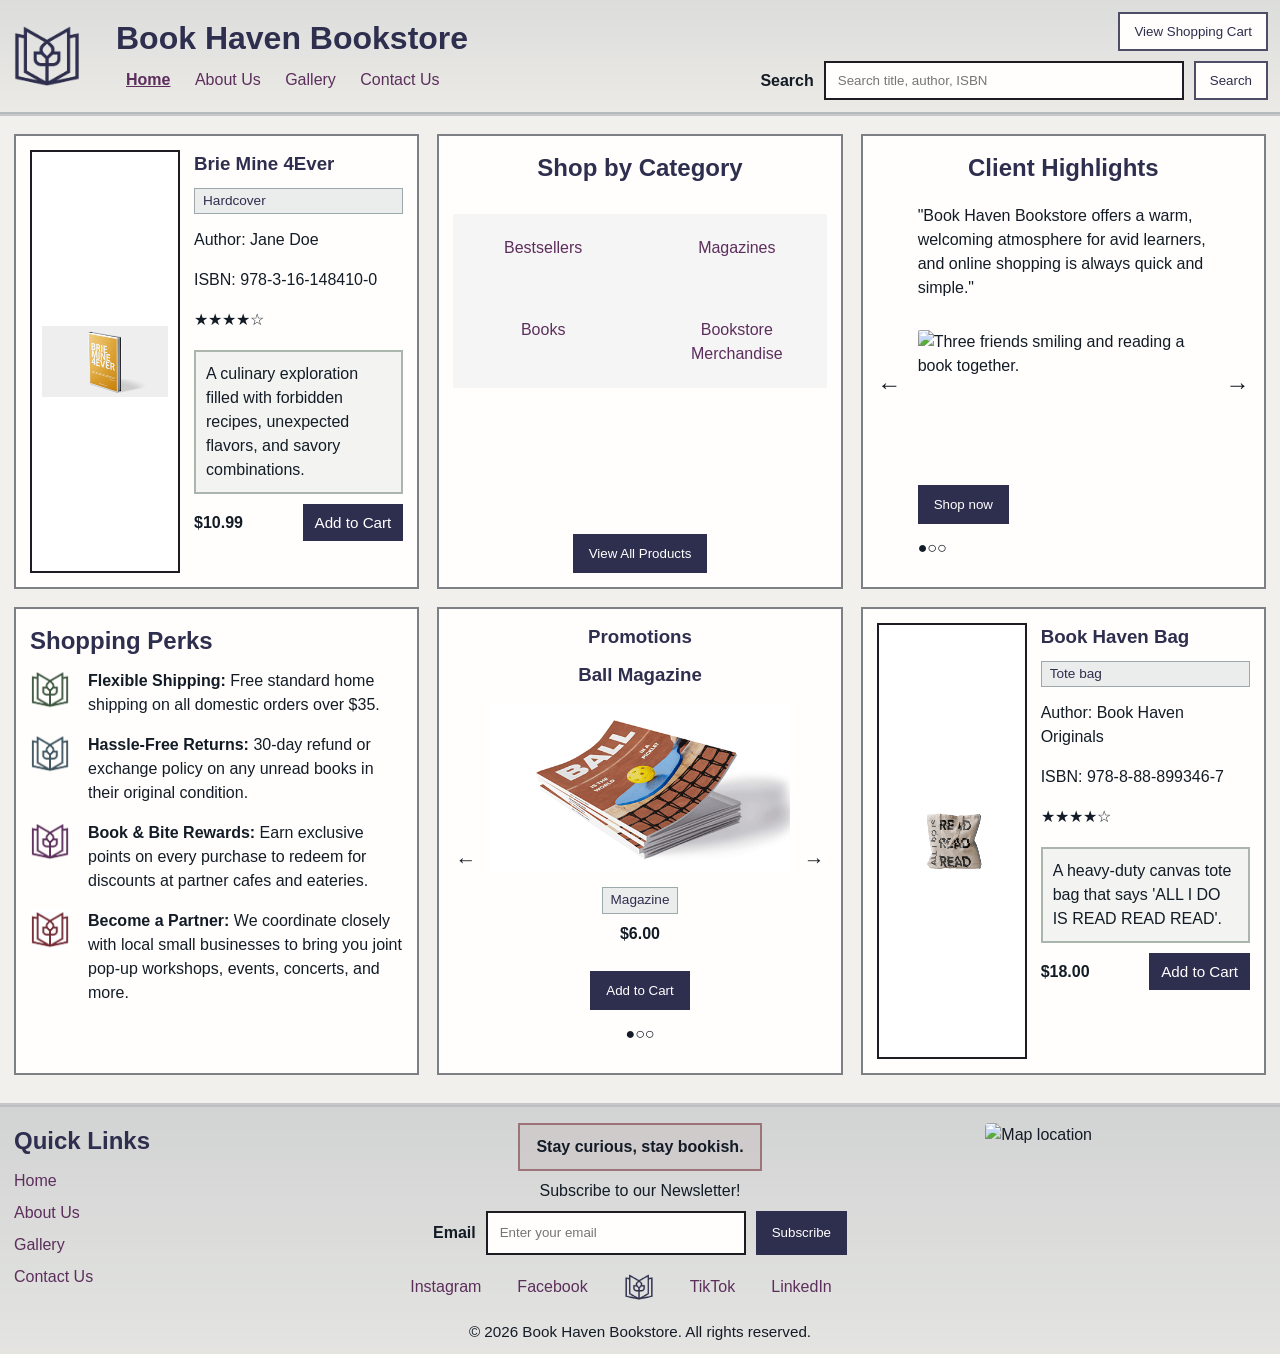
==== commit 77e6f5f0: "Added Shopping Modal Screen" ====
--- a/index.html
+++ b/index.html
@@ -256,5 +256,46 @@
             
             <p class="footer-copy">&copy; 2026 Book Haven Bookstore. All rights reserved.</p>
         </footer>
+
+        <!-- Shopping Cart Modal -->
+        <div class="modal" id="cartModal" aria-hidden="true">
+            <div class="modal_overlay" data-close="true"></div>
+
+            <section class="modal_dialog" role="dialog" aria-modal="true" aria-labelledby="cartTitle">
+                <button class="modal_close btn btn--ghost" type="button" aria-label="Close cart" data-close="true">X</button>
+                
+                <h2 id="cartTitle">Your Shopping Cart</h2>
+                <div class="cart_box" role="region" aria-label="Cart items">
+                    <div class="cart_row">
+                        <span>Book 1: x1</span>
+                        <span class="cart_price">$14.99</span>
+                    </div>
+                    <div class="cart_row">
+                        <span>Book 2: x2</span>
+                        <span class="cart_price">$29.98</span>
+                    </div>
+                    <div class="cart_row">
+                        <span>Magazine: x1</span>
+                        <span class="cart_price">$5.99</span>
+                    </div>
+                </div>
+                
+                <div class="cart_total">
+                    <span>Total Balance Due:</span>
+                    <span class="cart_total_price">$50.96</span>
+                </div>
+                
+                <div class="cart_actions">
+                    <button class="btn" type="button" id="cartClearBtn">Clear</button>
+                    <button class="btn" type="button" data-close="true">Back</button>
+                    <button class="btn btn--primary" type="button" id="cartProcessBtn">Process</button>
+                </div>
+                
+                <p class="cart_note" id="cartNote" aria-live="polite"></p>
+                
+                <!-- ADD JS script file -->
+                <script src="script.js" defer></script>
+            </section>
+        </div>
     </body>
 </html>
--- a/style.css
+++ b/style.css
@@ -44,7 +44,7 @@
 }
 
 body{
-    font-family: Arial, "Segoe UI", sans-serif;
+    font-family: Calibri, "Segoe UI", Arial, sans-serif;
     color: var(--ink);
     background: var(--bg);
     line-height: 1.5;
@@ -704,13 +704,13 @@
 
 /* 6) Buttons: primary/secondary feel */
 .btn{
-  background: #fff;
-  border-color: rgba(46,46,78,0.80);
+  background: #FFFEFC;
+  border-color: rgba(46,46,78,0.85);
   color: var(--c1);
 }
 
 .btn:hover{
-  background: rgba(46,46,78,0.08);
+  background: rgba(92, 46, 92, 0.10);
 }
 
 .btn:focus-visible{
@@ -725,7 +725,7 @@
   color: #fff;
 }
 .btn--primary:hover{
-  background: #24243F; /* darker indigo */
+  background: #23233E;
 }
 
 /* 7) Form fields: gentle tint + accessible focus */
@@ -801,6 +801,144 @@
 }
 
 
+/* ========== Accessibility: focus rings ========== */
+a:focus-visible,
+button:focus-visible,
+.btn:focus-visible,
+input:focus-visible,
+textarea:focus-visible{
+    outline: 3px solid rgba(116,44,54,0.45); /* c5 */
+    outline-offset: 2px;
+}
+
+/* ========== Shopping Cart Modal Screen ========== */
+.modal{
+  position: fixed;
+  inset: 0;
+  display: none; /* shown via .is-open */
+  z-index: 9999;
+}
+
+.modal.is-open{
+  display: grid;
+  place-items: center;
+}
+
+.modal_overlay{
+  position: absolute;
+  inset: 0;
+  background: rgba(19, 28, 38, 0.55); /* Bookish black overlay */
+}
+
+.modal_dialog{
+  position: relative;
+  width: min(860px, calc(100% - 28px));
+  background: #FFFEFC;
+  border: 2px solid rgba(19,28,38,0.55);
+  padding: 28px 28px 22px;
+  box-shadow: 0 10px 30px rgba(19,28,38,0.25);
+}
+
+.modal_dialog h2{
+  margin: 0 0 18px 0;
+  color: var(--c1);
+  font-size: clamp(1.6rem, 2.6vw, 2.2rem);
+  font-weight: 400; /* similar to wireframe look */
+}
+
+/* top-right close */
+.modal_close{
+  position: absolute;
+  right: 16px;
+  top: 16px;
+  padding: 8px 10px;
+  min-width: 0;
+}
+
+/* items boxed list */
+.cart_box{
+  border: 2px solid rgba(19,28,38,0.55);
+  background: #fff;
+  padding: 10px 18px;
+}
+
+.cart_row{
+  display: grid;
+  grid-template-columns: 1fr auto;
+  align-items: center;
+  padding: 14px 0;
+  border-bottom: 2px solid rgba(19,28,38,0.35);
+  font-size: 1.25rem;
+}
+
+.cart_row:last-child{
+  border-bottom: none;
+}
+
+.cart_price{
+  padding-left: 18px;
+  white-space: nowrap;
+}
+
+/* total line */
+.cart_total{
+  margin: 22px 2px 0;
+  display: grid;
+  grid-template-columns: 1fr auto;
+  align-items: center;
+  font-size: 1.15rem;
+}
+
+.cart_total_price{
+  font-size: 1.8rem;
+  font-weight: 400;
+  white-space: nowrap;
+}
+
+/* actions */
+.cart_actions{
+  margin-top: 22px;
+  display: grid;
+  grid-template-columns: 1fr 1fr 1fr;
+  gap: 18px;
+  align-items: center;
+}
+
+.cart_actions .btn{
+  font-size: 1.35rem;
+  justify-self: center;
+  min-width: min(240px, 100%);
+  padding: 12px 24px;
+  margin: 0 8px;
+}
+
+.cart_actions .btn--primary{
+  background: var(--c1);
+  border-color: var(--c1);
+  color: #fff;
+}
+
+.cart_note{
+  margin: 14px 2px 0;
+  text-align: right;
+  font-style: italic;
+  color: rgba(19,28,38,0.85);
+  min-height: 1.4em; /* keeps layout stable even when empty */
+}
+
+/* Mobile: stack buttons like wireframe mobile */
+@media (max-width: 520px){
+  .modal_dialog{ padding: 18px; }
+  .cart_row{ font-size: 1.05rem; }
+  .cart_actions{
+    grid-template-columns: 1fr;
+  }
+  .cart_actions .btn{
+    width: 100%;
+    min-width: 0;
+  }
+  .cart_note{ text-align: left; }
+}
 
 /* ========== Responsive ========== */
 @media (max-width: 950px){
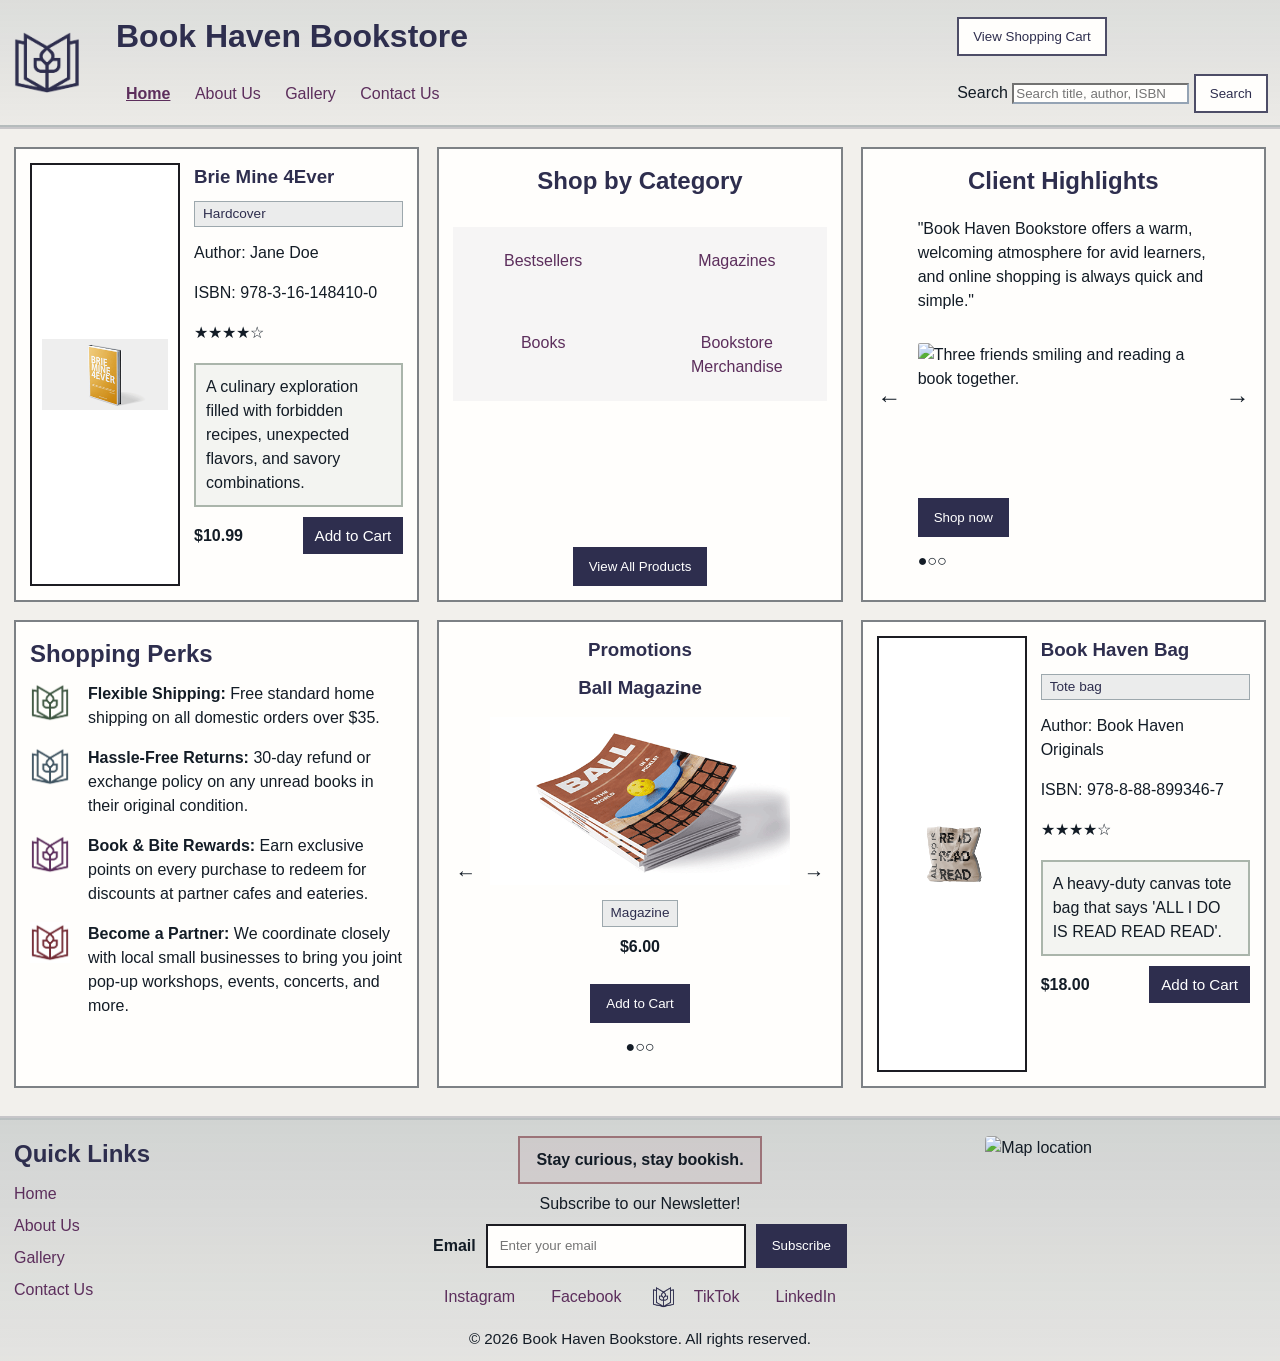
==== commit f669a7e8: "Final Web Dev Touchstone and small enhancements" ====
--- a/index.html
+++ b/index.html
@@ -7,7 +7,7 @@
         <link rel="stylesheet" href="style.css"/>
     </head>
 
-    <body>
+    <body class="page-home">
         <!--Header-->
         <header class="site-header">
             <div class="container header-bar">
@@ -17,24 +17,31 @@
 
                 <div class="header-main">
                     <h1 class="site-title">Book Haven Bookstore</h1>
-
-                    <nav class="site-nav" aria-label="Main Navigation">
-                        <a class="is-active" href="index.html">Home</a>
-                        <a href="about.html">About Us</a>
-                        <a href="gallery.html">Gallery</a>
-                        <a href="contact.html">Contact Us</a>
-                    </nav>
                 </div>
 
                 <div class="header-actions">
                     <button class="btn btn--ghost" type="button" id="openCartBtn">View Shopping Cart</button>
-
-                    <form class="search-row" action="#" method="get" role="search">
-                        <label for="search">Search</label>
-                        <input type="search" id="search" name="search" placeholder="Search title, author, ISBN">
-                        <button class="btn btn--ghost" type="submit">Search</button>
-                    </form>
-                </div>
+                    
+                    <button class="btn btn--ghost nav-toggle"
+                        type="button"
+                        id="navToggleBtn"
+                        aria-controls="primaryNav"
+                        aria-expanded="false"
+                        aria-label="Open menu">☰</button>
+                </div>
+
+                <form class="search-row" action="#" method="get" role="search">
+                    <label for="search">Search</label>
+                    <input type="search" id="search" name="search" placeholder="Search title, author, ISBN">
+                    <button class="btn btn--ghost" type="submit">Search</button>
+                </form>
+
+                <nav class="site-nav" id="primaryNav" aria-label="Main Navigation">
+                    <a class="is-active" href="index.html">Home</a>
+                    <a href="about.html">About Us</a>
+                    <a href="gallery.html">Gallery</a>
+                    <a href="contact.html">Contact Us</a>
+                </nav>
             </div>
         </header>
         
@@ -68,7 +75,15 @@
 
                                 <div class="product_footer">
                                     <p class="price">$10.99</p>
-                                    <button class="btn btn--primary" type="button">Add to Cart</button>
+                                    <button
+                                        class="btn btn--primary add-to-cart"
+                                        type="button"
+                                        data-id="book-001"
+                                        data-name="Brie Mine 4Ever"
+                                        data-price="10.99"
+                                    >
+                                        Add to Cart
+                                    </button>
                                 </div>
                             </div>
                         </div>
@@ -172,7 +187,15 @@
 
                                     <p class="price">$6.00</p>
 
-                                    <button class="btn btn--primary" type="button">Add to Cart</button>
+                                    <button
+                                        class="btn btn--primary add-to-cart"
+                                        type="button"
+                                        data-id="mag-001"
+                                        data-name="Ball Magazine"
+                                        data-price="6.00"
+                                    >
+                                        Add to Cart
+                                    </button>
 
                                     <p class="dots">&#9679;&#9675;&#9675;</p>
                                 </div>
@@ -206,7 +229,15 @@
 
                                 <div class="product_footer">
                                     <p class="price">$18.00</p>
-                                    <button class="btn btn--primary" type="button">Add to Cart</button>
+                                    <button
+                                        class="btn btn--primary add-to-cart"
+                                        type="button"
+                                        data-id="merch-tote"
+                                        data-name="Book Haven Bag"
+                                        data-price="18.00"
+                                    >
+                                        Add to Cart
+                                    </button>
                                 </div>
                             </div>
                         </div>
@@ -241,7 +272,7 @@
                     <nav class="social" aria-label="Social Links">
                         <a href="#">Instagram</a>
                         <a href="#">Facebook</a>
-                        <a href="index.html">
+                        <a href="index.html" class="social-logo-link">
                             <img src="images/logos/Client3_LogoPalette2_2E2E4E.png" alt="Book Haven Logo" width="30">
                         </a>
                         <a href="#">TikTok</a>
@@ -292,10 +323,10 @@
                 </div>
                 
                 <p class="cart_note" id="cartNote" aria-live="polite"></p>
-                
-                <!-- ADD JS script file -->
-                <script src="script.js" defer></script>
             </section>
         </div>
+
+        <!-- ADD JS script file -->
+        <script src="script.js" defer></script>
     </body>
 </html>
--- a/style.css
+++ b/style.css
@@ -134,12 +134,19 @@
 .header-bar{
     display:grid;
     grid-template-columns: 90px 1fr auto;
+    grid-template-areas: 
+        "logo main actions"
+        "logo nav   search";
     gap: 14px;
     align-items: center;
     padding: 12px 12px;
 }
 
+.header-logo{ grid-area: logo; }
+.header-main{ grid-area: main; }
 .site-title{ margin: 0; }
+
+.site-nav{ grid-area: nav; }
 
 .site-nav a{
     display: inline-block;
@@ -153,25 +160,24 @@
 }
 
 .header-actions{
-    display: grid;
+    grid-area: actions;
+    display: flex;
+    align-items: center;
     gap: 10px;
-    justify-items: end;
+    justify-items: flex-end;
+}
+
+/* Hamburger button (hidden on desktop) */
+.nav-toggle{
+    display: none;
+    font-size: 1.3rem;
+    line-height: 1;
+    padding: 8px 12px;
 }
 
 .search-row{
-    display: flex;
-    align-items: center;
-    gap: 10px;
-}
-
-.search-row label{ font-weight: 700; }
-
-.search-row input[type="search"]{
-    padding: 10px 12px;
-    border: 2px solid var(--border);
-    border-radius: 0;
-    width: 360px;
-    max-width: 48vw;
+    grid-area: search;
+    justify-self: end;
 }
 
 /* ========== Main spacing ========== */
@@ -638,12 +644,19 @@
 
 .social{
     display: flex;
-    justify-content:center;
-    align-items: center;
-    flex-wrap: wrap;
+    flex-direction: row;
+    align-items: center;
+    justify-content: center;
     gap: 14px;
     margin-top: 10px;
-    margin-left: -38px;
+    margin-left: 0;
+    width: 100%;
+    padding: 0 !important;
+}
+
+.social a:nth0child(4),
+.social a:nth-child(5) {
+    padding-left: 6px !important;
 }
 
 .footer-map-img{
@@ -668,64 +681,64 @@
 
 /* 1) Background + base text */
 body{
-  background: #F2F0EC;              /* warm paper (still neutral) */
-  color: var(--ink);
+    background: #F2F0EC;              /* warm paper tone */
+    color: var(--ink);
 }
 
 /* 2) Header + footer panels */
 .site-header{
-  background: linear-gradient(180deg, rgba(63, 84, 97, 0.12), rgba(63, 84, 97, 0.04));
-  border-bottom: 2px solid rgba(63, 84, 97, 0.25);
+    background: linear-gradient(180deg, rgba(63, 84, 97, 0.12), rgba(63, 84, 97, 0.04));
+    border-bottom: 2px solid rgba(63, 84, 97, 0.25);
 }
 
 .site-footer{
-  background: linear-gradient(180deg, rgba(63,84,97,0.18), rgba(63,84,97,0.08));
-  border-top: 2px solid rgba(63,84,97,0.25);
+    background: linear-gradient(180deg, rgba(63,84,97,0.18), rgba(63,84,97,0.08));
+    border-top: 2px solid rgba(63,84,97,0.25);
 }
 
 /* 3) Cards: softer border, slightly warmer */
 .card{
-  background: #FFFEFC;
-  border-color: rgba(19,28,38,0.55);
+    background: #FFFEFC;
+    border-color: rgba(19,28,38,0.55);
 }
 
 /* 4) Headings: use deep indigo for bookstore feel */
 h1, h2, h3{
-  color: var(--c1);
+    color: var(--c1);
 }
 
 /* 5) Links */
 a{
-  color: var(--c2);  /* plum = friendly, readable */
+    color: var(--c2);  /* plum = friendly, readable */
 }
 a:hover{
-  color: var(--c5);  /* warm wine on hover */
+    color: var(--c5);  /* warm wine on hover */
 }
 
 /* 6) Buttons: primary/secondary feel */
 .btn{
-  background: #FFFEFC;
-  border-color: rgba(46,46,78,0.85);
-  color: var(--c1);
+    background: #FFFEFC;
+    border-color: rgba(46,46,78,0.85);
+    color: var(--c1);
 }
 
 .btn:hover{
-  background: rgba(92, 46, 92, 0.10);
+    background: rgba(92, 46, 92, 0.10);
 }
 
 .btn:focus-visible{
-  outline: 3px solid rgba(116,44,54,0.45); /* c5 glow */
-  outline-offset: 2px;
+    outline: 3px solid rgba(116,44,54,0.45); /* c5 glow */
+    outline-offset: 2px;
 }
 
 /* For .btn--primary anywhere, cozy feel */
 .btn--primary{
-  background: var(--c1);
-  border-color: var(--c1);
-  color: #fff;
+    background: var(--c1);
+    border-color: var(--c1);
+    color: #fff;
 }
 .btn--primary:hover{
-  background: #23233E;
+    background: #23233E;
 }
 
 /* 7) Form fields: gentle tint + accessible focus */
@@ -734,70 +747,89 @@
 input[type="text"],
 input[type="tel"],
 textarea{
-  background: #FFFEFC;
-  border-color: rgba(19,28,38,0.55);
+    background: #FFFEFC;
+    border-color: rgba(19,28,38,0.55);
 }
 
 input:focus,
 textarea:focus{
-  outline: 3px solid rgba(62,86,65,0.35); /* c4 (green) */
-  outline-offset: 2px;
+    outline: 3px solid rgba(62,86,65,0.35); /* c4 (green) */
+    outline-offset: 2px;
 }
 
 /* 8) Product accents */
 .format-tag{
-  background: rgba(63,84,97,0.10);  /* c3 tint */
-  border-color: rgba(63,84,97,0.45);
-  color: var(--c1);
+    background: rgba(63,84,97,0.10);  /* c3 tint */
+    border-color: rgba(63,84,97,0.45);
+    color: var(--c1);
 }
 
 .product_desc{
-  background: rgba(62,86,65,0.06);  /* c4 tint */
-  border-color: rgba(62,86,65,0.40);
+    background: rgba(62,86,65,0.06);  /* c4 tint */
+    border-color: rgba(62,86,65,0.40);
 }
 
 /* 9) Category links area (subtle panel look) */
 .category-grid{
-  background: rgba(46,46,78,0.04);
-  border-radius: 0;
+    background: rgba(46,46,78,0.04);
+    border-radius: 0;
 }
 
 .category-link{
-  color: var(--c2);
+    color: var(--c2);
 }
 .category-link:hover{
-  background: rgba(92,46,92,0.08);
-  text-decoration: none;
+    background: rgba(92,46,92,0.08);
+    text-decoration: none;
 }
 
 /* 10) Alerts / success message style */
 .alert{
-  background: rgba(62,86,65,0.10);
-  border-color: rgba(62,86,65,0.50);
-  color: var(--c4);
+    background: rgba(62,86,65,0.10);
+    border-color: rgba(62,86,65,0.50);
+    color: var(--c4);
 }
 
 /* 11) Quote box: make it feel special */
 .quote-box{
-  background: rgba(116,44,54,0.06); /* c5 tint */
-  border-color: rgba(116,44,54,0.55);
-  color: var(--ink);
-}
-
-/* 12) Social icons: keep centered and add gentle hover */
+    background: rgba(116,44,54,0.06); /* c5 tint */
+    border-color: rgba(116,44,54,0.55);
+    color: var(--ink);
+}
+
+/* 12) Social icons: keep centered spacing and add gentle hover */
 .social a{
-  padding: 6px 10px;
-  border: 1px solid transparent;
-}
+    font-size: 16px;
+    padding: 6px 10px;
+    border: 1px solid transparent;
+}
+
 .social a:hover{
-  border-color: rgba(46,46,78,0.35);
-  background: rgba(46,46,78,0.06);
-  text-decoration: none;
-}
-
-/* 13) Optional: a calmer line color across site */
+    border-color: rgba(46,46,78,0.35);
+    background: rgba(46,46,78,0.06);
+    text-decoration: none;
+}
+
+/* Logo padding shift of socials */
+.social a.social-logo-link{
+    padding: 0 !important;
+    border: none !important;
+    background: none !important;
+    display: inline-flex;
+    align-items: center;
+}
+
+.social-logo-link img{
+    height: 24px;
+    width: auto;
+    margin: 0 6px !important;
+    padding: 0 !important;
+    display: block;
+}
+
+/* 13) Line color across site */
 hr{
-  border-top-color: rgba(46,46,78,0.22);
+    border-top-color: rgba(46,46,78,0.22);
 }
 
 
@@ -813,117 +845,117 @@
 
 /* ========== Shopping Cart Modal Screen ========== */
 .modal{
-  position: fixed;
-  inset: 0;
-  display: none; /* shown via .is-open */
-  z-index: 9999;
+    position: fixed;
+    inset: 0;
+    display: none; /* shown via .is-open */
+    z-index: 9999;
 }
 
 .modal.is-open{
-  display: grid;
-  place-items: center;
+    display: grid;
+    place-items: center;
 }
 
 .modal_overlay{
-  position: absolute;
-  inset: 0;
-  background: rgba(19, 28, 38, 0.55); /* Bookish black overlay */
+    position: absolute;
+    inset: 0;
+    background: rgba(19, 28, 38, 0.55); /* Bookish black overlay */
 }
 
 .modal_dialog{
-  position: relative;
-  width: min(860px, calc(100% - 28px));
-  background: #FFFEFC;
-  border: 2px solid rgba(19,28,38,0.55);
-  padding: 28px 28px 22px;
-  box-shadow: 0 10px 30px rgba(19,28,38,0.25);
+    position: relative;
+    width: min(860px, calc(100% - 28px));
+    background: #FFFEFC;
+    border: 2px solid rgba(19,28,38,0.55);
+    padding: 28px 28px 22px;
+    box-shadow: 0 10px 30px rgba(19,28,38,0.25);
 }
 
 .modal_dialog h2{
-  margin: 0 0 18px 0;
-  color: var(--c1);
-  font-size: clamp(1.6rem, 2.6vw, 2.2rem);
-  font-weight: 400; /* similar to wireframe look */
+    margin: 0 0 18px 0;
+    color: var(--c1);
+    font-size: clamp(1.6rem, 2.6vw, 2.2rem);
+    font-weight: 400; /* similar to wireframe look */
 }
 
 /* top-right close */
 .modal_close{
-  position: absolute;
-  right: 16px;
-  top: 16px;
-  padding: 8px 10px;
-  min-width: 0;
+    position: absolute;
+    right: 16px;
+    top: 16px;
+    padding: 8px 10px;
+    min-width: 0;
 }
 
 /* items boxed list */
 .cart_box{
-  border: 2px solid rgba(19,28,38,0.55);
-  background: #fff;
-  padding: 10px 18px;
+    border: 2px solid rgba(19,28,38,0.55);
+    background: #fff;
+    padding: 10px 18px;
 }
 
 .cart_row{
-  display: grid;
-  grid-template-columns: 1fr auto;
-  align-items: center;
-  padding: 14px 0;
-  border-bottom: 2px solid rgba(19,28,38,0.35);
-  font-size: 1.25rem;
+    display: grid;
+    grid-template-columns: 1fr auto;
+    align-items: center;
+    padding: 14px 0;
+    border-bottom: 2px solid rgba(19,28,38,0.35);
+    font-size: 1.25rem;
 }
 
 .cart_row:last-child{
-  border-bottom: none;
+    border-bottom: none;
 }
 
 .cart_price{
-  padding-left: 18px;
-  white-space: nowrap;
+    padding-left: 18px;
+    white-space: nowrap;
 }
 
 /* total line */
 .cart_total{
-  margin: 22px 2px 0;
-  display: grid;
-  grid-template-columns: 1fr auto;
-  align-items: center;
-  font-size: 1.15rem;
+    margin: 22px 2px 0;
+    display: grid;
+    grid-template-columns: 1fr auto;
+    align-items: center;
+    font-size: 1.15rem;
 }
 
 .cart_total_price{
-  font-size: 1.8rem;
-  font-weight: 400;
-  white-space: nowrap;
+    font-size: 1.8rem;
+    font-weight: 400;
+    white-space: nowrap;
 }
 
 /* actions */
 .cart_actions{
-  margin-top: 22px;
-  display: grid;
-  grid-template-columns: 1fr 1fr 1fr;
-  gap: 18px;
-  align-items: center;
+    margin-top: 22px;
+    display: grid;
+    grid-template-columns: 1fr 1fr 1fr;
+    gap: 18px;
+    align-items: center;
 }
 
 .cart_actions .btn{
-  font-size: 1.35rem;
-  justify-self: center;
-  min-width: min(240px, 100%);
-  padding: 12px 24px;
-  margin: 0 8px;
+    font-size: 1.35rem;
+    justify-self: center;
+    min-width: min(240px, 100%);
+    padding: 12px 24px;
+    margin: 0 8px;
 }
 
 .cart_actions .btn--primary{
-  background: var(--c1);
-  border-color: var(--c1);
-  color: #fff;
+    background: var(--c1);
+    border-color: var(--c1);
+    color: #fff;
 }
 
 .cart_note{
-  margin: 14px 2px 0;
-  text-align: right;
-  font-style: italic;
-  color: rgba(19,28,38,0.85);
-  min-height: 1.4em; /* keeps layout stable even when empty */
+    margin: 14px 2px 0;
+    text-align: right;
+    font-style: italic;
+    color: rgba(19,28,38,0.85);
+    min-height: 1.4em; /* keeps layout stable even when empty */
 }
 
 /* Mobile: stack buttons like wireframe mobile */
@@ -943,28 +975,78 @@
 /* ========== Responsive ========== */
 @media (max-width: 950px){
     .header-bar{
-        grid-template-columns: 72px 1fr;
-        grid-template-areas: "logo title" "actions actions";
+        display: grid;
+        grid-template-columns: 60px 1fr auto;
+        grid-template-areas:
+            "logo main actions"
+            "search search search"
+            "nav nav nav";
+        row-gap: 12px;
+        column-gap: 10px;
+        width: 100%;
     }
     
     .header-logo{ grid-area: logo; }
-    .header-main{ grid-area: title; }
+    .header-main{ grid-area: main; }
     
     .header-actions{
         grid-area: actions;
-        justify-items: start;
-    }
-
+        display: flex;
+        align-items: center;
+        gap: 8px;
+        justify-self: end;
+    }
+    
+    .nav-toggle{
+        display: inline-block;
+    }
+    
+    /* Search becomes its own full-width row */
+    .search-row{
+        grid-area: search;
+        justify-self: stretch;
+        width: 100%;
+        display: flex;
+        gap: 8px;
+    }
+    
+    .search-row label{
+        display: none; /* hide label visually on mobile, keep for screen readers */
+    }
+    
     .search-row input[type="search"]{
+        flex-grow: 1;
         width: 100%;
-        max-width: 520px;
+        max-width: 100%;
+        padding: 8px 12px;
+    }
+    
+    /* Nav becomes own row, vertical dropdown menu */
+    .site-nav{
+        grid-area: nav;
+        display: none;
+        flex-direction: column;
+        border-top: 2px solid rgba(19, 28, 38, 0.25);
+        padding-top: 10px;
+        width: 100%;
+    }
+    
+    .site-nav.is-open{
+        display: flex;
+        gap: 8px;
+    }
+    
+    .site-nav a{
+        display:block;
+        padding: 10px 12px;
+        border: 2px solid rgba(19,28,38,0.25);
+        background: #FFFEFC;
     }
 
     .grid-3{ grid-template-columns: 1fr; }
     .gallery-grid{ grid-template-columns: 1fr; }
     .about-grid{ grid-template-columns: 1fr; }
     .contact-grid{ grid-template-columns: 1fr; }
-    .footer-grid{ grid-template-columns: 1fr; }
     .product{ grid-template-columns: 140px 1fr; }
 
     .highlights{
@@ -991,6 +1073,78 @@
     .newsletter-form input[type="email"]{
         min-width: 0;
     }
+
+    /* ========== FOOTER ========== */
+    .footer-grid{
+        grid-template-columns: 1fr;
+        justify-items: center;
+        text-align: center;
+        gap: 16px;
+    }
+
+    /* Quick Links: Inline row with separators */
+    .footer-grid > section:first-child h2{
+        display: none;  /* Don't show "Quick Links */
+    }
+
+    .footer-grid > section:first-child{
+        display: flex;
+        flex-wrap: wrap;
+        justify-content: center;
+        gap: 6px;
+        padding-left: 0; /* Clears hidden browser indentations */
+        margin: 0 auto; /* Centers tracking box matrix */
+    }
+
+    /* Target social links */
+    
+
+    .footer-grid > section:first-child p{
+        margin: 0;
+        display: inline;
+    }
+
+    .footer-grid > section:first-child p:not(:last-child)::after{
+        content: " | ";
+        margin: 6px;
+        color: var(--ink);
+    }
+
+    .newsletter-form{
+        grid-template-columns: 1fr auto;
+        max-width: 100%;
+        width: 100%;
+    }
+
+    .newsletter-form label{
+        display: none;
+    }
+
+    .newsletter-form input[type="email"]{
+        min-width: 0;
+    }
+
+    /* Map full-width of footer, after newsletter */
+    .footer-grid > section:last-child{
+        width: 100%;
+        order: 3;
+    }
+
+    .footer-map-img{
+        width: 100%;
+        margin: 0;
+    }
+
+    /* Socials row, centered */
+    .social{
+        margin-left: 0;
+        justify-content: center;
+        gap: 10px;
+    }
+
+    /* Order sections to match wireframe */
+    .footer-grid > section:first-child{ order: 1; }
+    .footer-center{ order: 2; }
 }
 
 @media (max-width: 420px){
